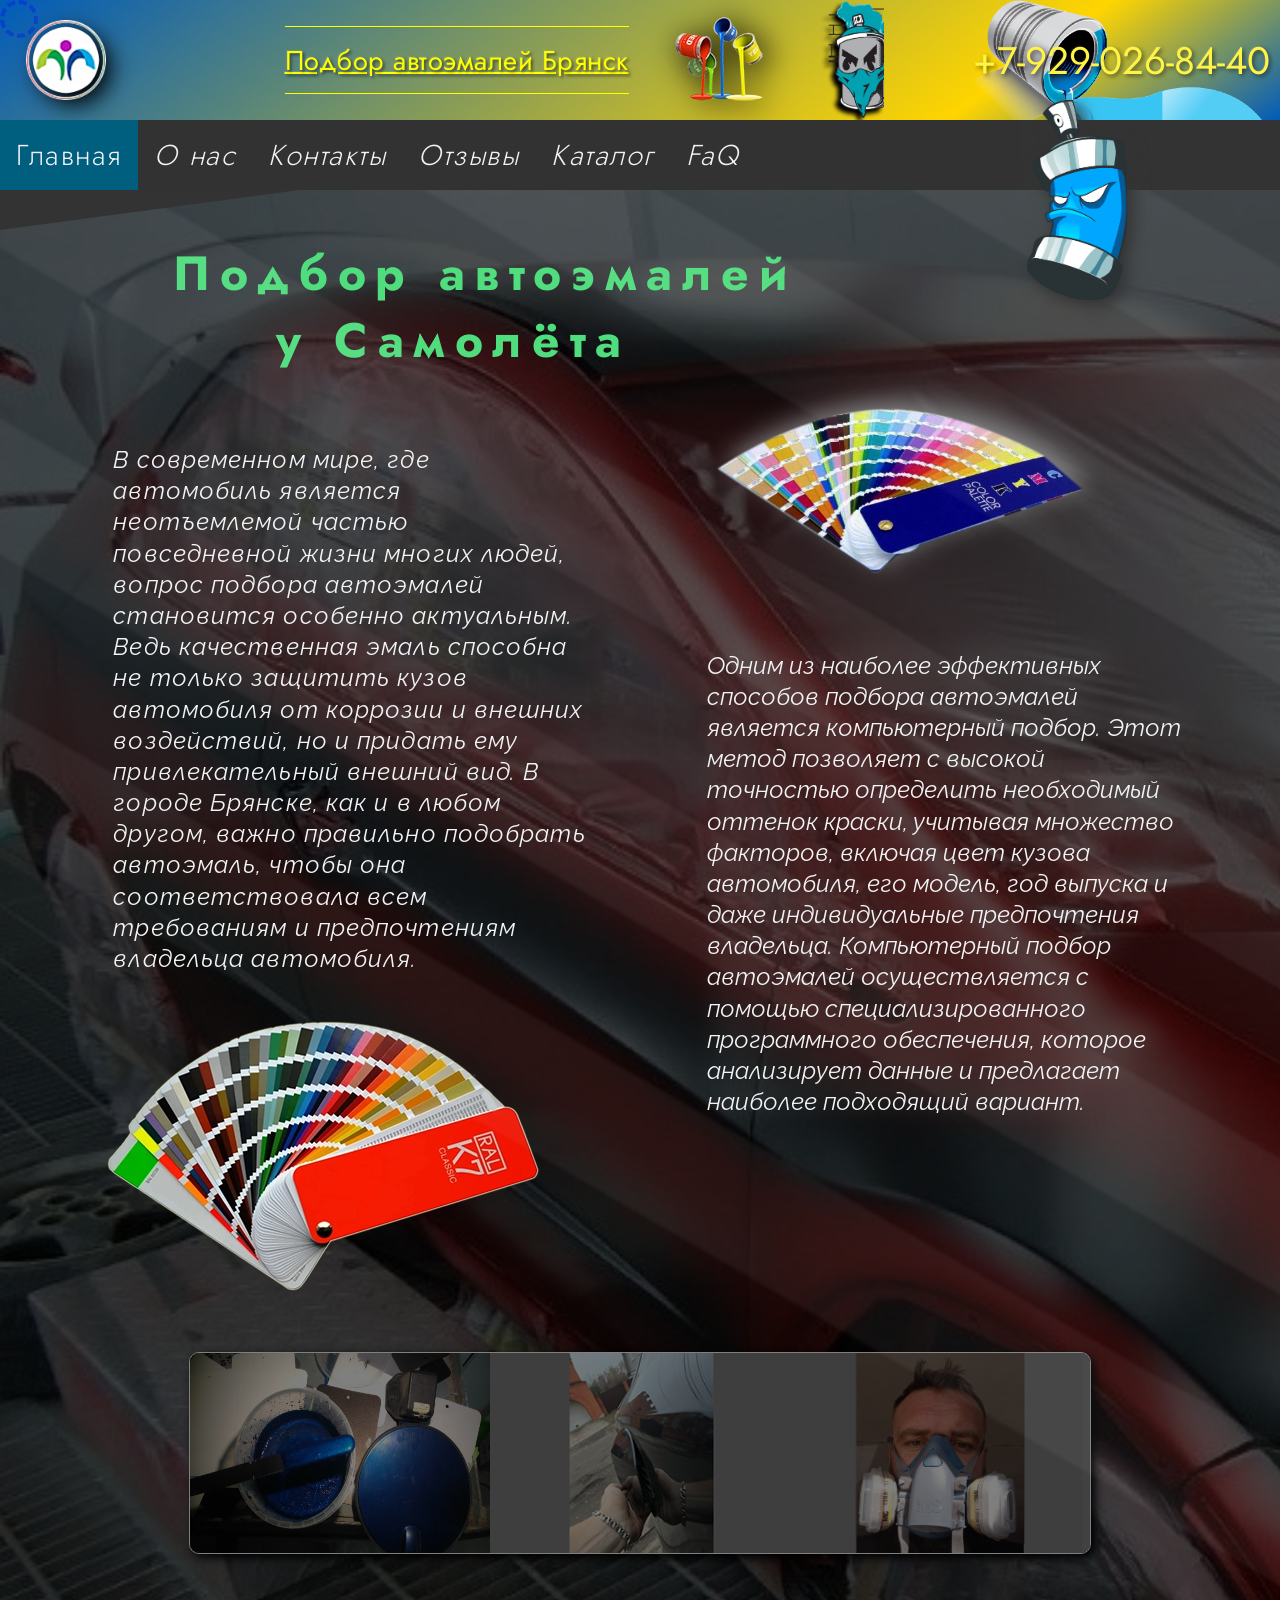
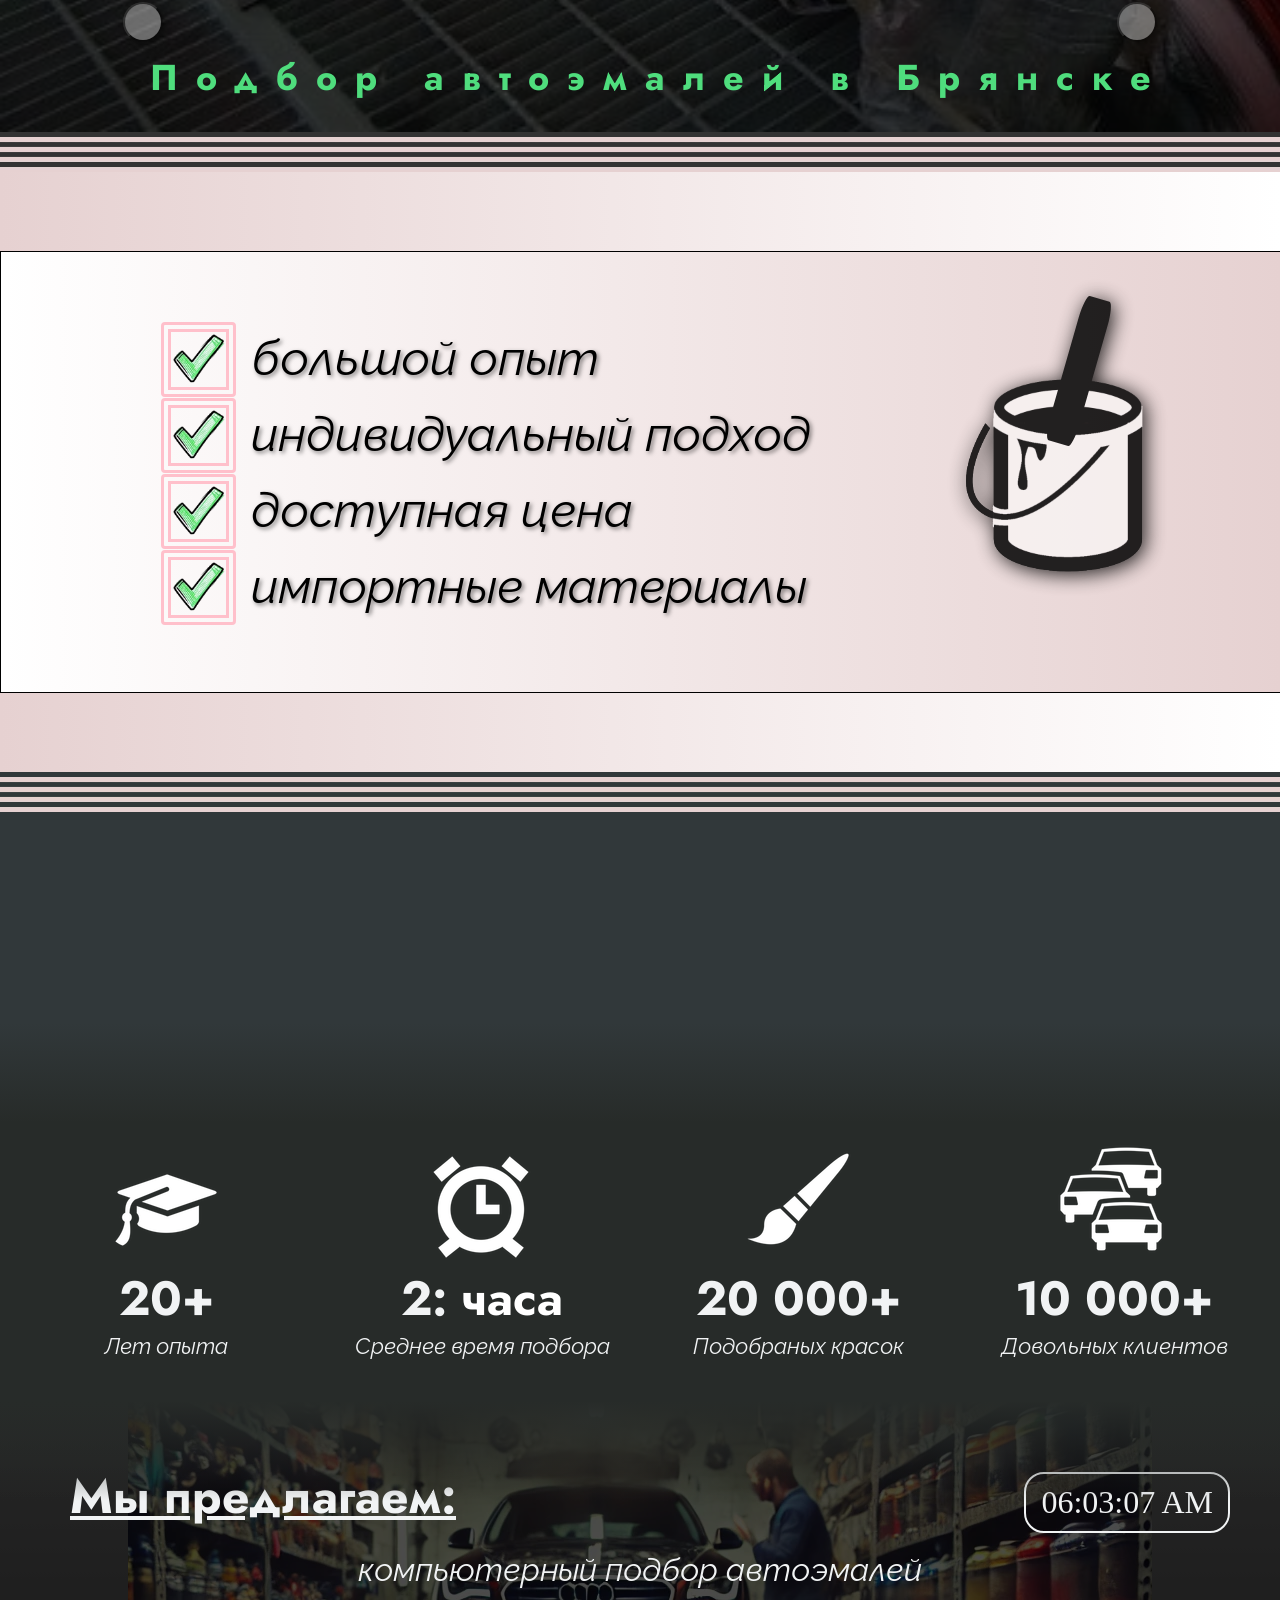
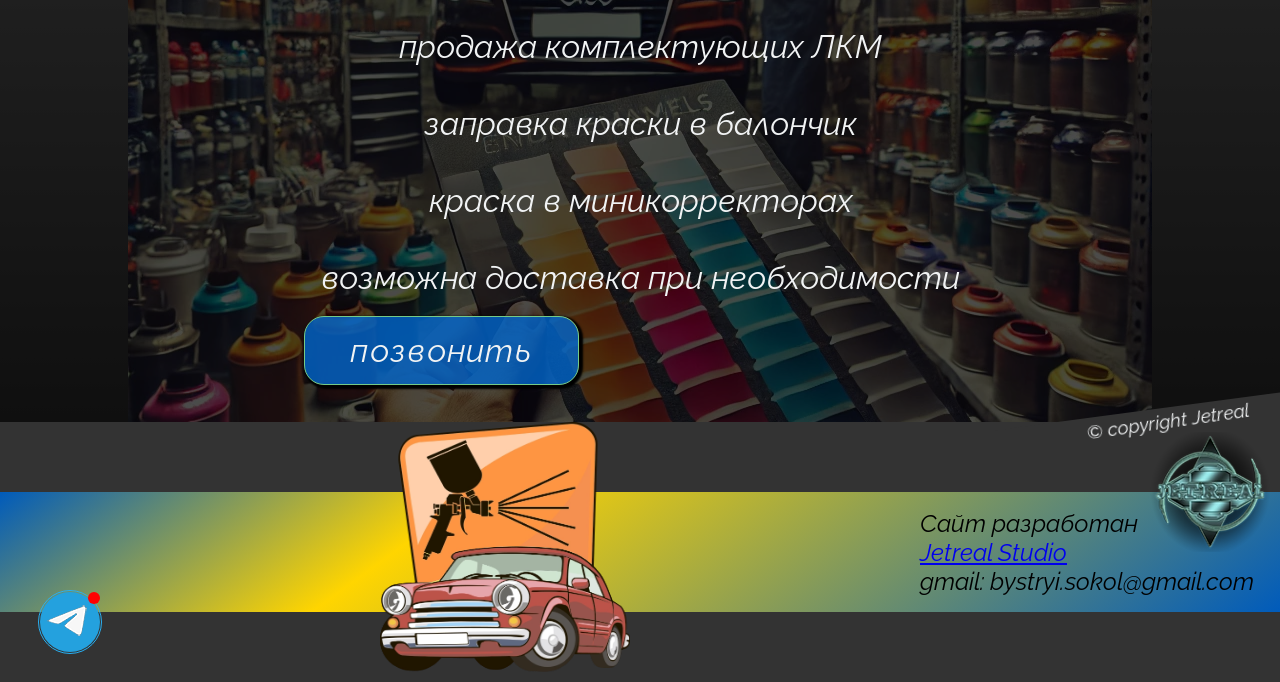
==== index.html @ 4a148694 "deploy site" ====
<!DOCTYPE html>
<!-- <html lang="ru"> -->
<html lang="ru-RU">

<head>
  <meta charset="utf-8">
  <!-- Begin Jekyll SEO tag v2.8.0 -->
<title>main | Подбор автоэмалей в Брянске, по цвету авто, коду, заправка в баллончик.</title>
<meta name="generator" content="Jekyll v4.4.1" />
<meta property="og:title" content="main" />
<meta property="og:locale" content="en_US" />
<meta name="description" content="Лаборатория по подбору автоэмали спектрофотометром в цвет, продажа красок от 100 грамм, хороший колорист, адрес: рядом магазин “Электроника”." />
<meta property="og:description" content="Лаборатория по подбору автоэмали спектрофотометром в цвет, продажа красок от 100 грамм, хороший колорист, адрес: рядом магазин “Электроника”." />
<link rel="canonical" href="https://autocolor32.ru/" />
<meta property="og:url" content="https://autocolor32.ru/" />
<meta property="og:site_name" content="Подбор автоэмалей в Брянске, по цвету авто, коду, заправка в баллончик." />
<meta property="og:type" content="website" />
<meta name="twitter:card" content="summary" />
<meta property="twitter:title" content="main" />
<script type="application/ld+json">
{"@context":"https://schema.org","@type":"WebSite","description":"Лаборатория по подбору автоэмали спектрофотометром в цвет, продажа красок от 100 грамм, хороший колорист, адрес: рядом магазин “Электроника”.","headline":"main","name":"Подбор автоэмалей в Брянске, по цвету авто, коду, заправка в баллончик.","url":"https://autocolor32.ru/"}</script>
<!-- End Jekyll SEO tag -->

  <link type="application/atom+xml" rel="alternate" href="https://autocolor32.ru/feed.xml" title="Подбор автоэмалей в Брянске, по цвету авто, коду, заправка в баллончик." />
  <!-- <meta name="description"
    content="Лаборатория по подбору автоэмали спектрофотометром в цвет, продажа красок от 100 грамм, хороший колорист, адрес: рядом магазин &quot;Электроника&quot;."> -->
  <link rel="canonical" href="https://autocolor32.ru">
  <meta name="viewport" content="width=device-width">
  <!-- <title>main</title> -->
  <!-- <meta http-equiv="Content-Security-Policy" content="default-src 'self'; script-src 'self' 'unsafe-inline' 'unsafe-eval' https://api-maps.yandex.ru https://yastatic.net https://*.elfsight.com https://*.elfsightcdn.com; script-src-elem 'self' 'unsafe-inline' https://api-maps.yandex.ru https://yastatic.net https://*.elfsight.com https://*.elfsightcdn.com; style-src 'self' 'unsafe-inline' https://api-maps.yandex.ru https://yastatic.net https://*.elfsight.com https://*.elfsightcdn.com; connect-src 'self' https://api-maps.yandex.ru https://*.maps.yandex.net https://yastatic.net https://*.elfsight.com https://*.elfsightcdn.com; img-src 'self' https://api-maps.yandex.ru https://*.maps.yandex.net https://yastatic.net https://*.elfsight.com https://*.elfsightcdn.com data:; frame-src 'self' https://api-maps.yandex.ru https://*.elfsight.com https://*.elfsightcdn.com; font-src 'self' https://*.elfsight.com https://*.elfsightcdn.com data:;"> -->


  <link rel="stylesheet" href="/assets/css/main.css">
  <!-- <link rel="stylesheet" href= "/assets/css/about.css" | relative_url > -->
  <!-- <link rel="stylesheet" href="/stylesheets/style.min.css"> -->
  <link rel="stylesheet" href="/assets/css/animate.css">
  <!-- <link href="/assets/fonts/Raleway/Raleway-VariableFont_wght.ttf" rel="stylesheet"> -->
  <!-- <link href="/assets/fonts/Raleway/Raleway-Italic-VariableFont_wght.ttf" rel="stylesheet"> -->
  <!-- <link href="/assets/fonts/Jost/Jost-Italic-VariableFont_wght.ttf" rel="stylesheet"> -->
  <!-- <link href="/assets/fonts/Jost/Jost-VariableFont_wght.ttf" rel="stylesheet"> -->
  <link rel="apple-touch-icon" sizes="180x180" href="/assets/images/apple-touch-icon.webp">
  <link rel="icon" type="image/png" sizes="32x32" href="/assets/images/favicon-32x32.webp">
  <link rel="icon" type="image/png" sizes="16x16" href="/assets/images/favicon-16x16.webp">
  <link rel="manifest" href="/assets/images/site.webmanifest">
</head>

<body>
  <p id="mouseX"></p>
  <p id="mouseY"></p>
  <p id="scroll"> </p>
  <div class="circle-cursor circle-cursor--inner" id="circle"></div>
  <div id="progress-line"></div>
  <div class="wrapperAll">
    
<header class="myHeader">
  <div class="jost-logoWrap wow flipInY" data-wow-duration="1s" data-wow-delay=".02s"><img src="/assets/images/garaj-logo.webp" alt="garaj-logo"/></div>
  <div class="headerCenterText">
    <div id="balon"></div>
    <div id="balonEye"></div>
    <div id="balon2"></div>
    <h1>Подбор автоэмалей Брянск</h1>
    <div><img class="bankImg" src="/assets/images/banks55.webp" alt="garaj-logo"/></div>
  </div>
  <div class="phoneNumber">+7-929-026-84-40</div>
</header>
    
<div class="topnav"><a class="nav-link" href="/">Главная</a><a class="nav-link" href="/about">О нас</a><a class="nav-link" href="/contacts">Контакты</a><a class="nav-link" href="/feedbacks">Отзывы</a><a class="nav-link" href="/catalog">Каталог</a><a class="nav-link" href="/faq">FaQ</a>
  <div class="headerAngle"></div>
</div>

    <div class="contentWrapper">
  <div id="glasses"></div>
  <div class="content__left">
    <h2>Подбор автоэмалей<br />у Самолёта</h2>
    <p>В современном мире, где автомобиль является неотъемлемой частью повседневной жизни многих людей, вопрос подбора
      автоэмалей становится особенно актуальным. Ведь качественная эмаль способна не только защитить кузов автомобиля от
      коррозии и внешних воздействий, но и придать ему привлекательный внешний вид. В городе Брянске, как и в любом
      другом, важно правильно подобрать автоэмаль, чтобы она соответствовала всем требованиям и предпочтениям владельца
      автомобиля.</p><img src="/assets/images/veer2.webp" alt="veer" />
  </div>
  <div class="content__right"><img src="/assets/images/color-palete2.webp" alt="color-palete2" />
    <p>Одним из наиболее эффективных способов подбора автоэмалей является компьютерный подбор. Этот метод позволяет с
      высокой точностью определить необходимый оттенок краски, учитывая множество факторов, включая цвет кузова
      автомобиля, его модель, год выпуска и даже индивидуальные предпочтения владельца. Компьютерный подбор автоэмалей
      осуществляется с помощью специализированного программного обеспечения, которое анализирует данные и предлагает
      наиболее подходящий вариант.</p>
  </div>
  <div class="wrappDiv">
    <div class="slider" id="touched">
      
      <div class="img1"><img src="/assets/images/luc33.webp" alt="hatch" />
        <p>Сравнение люка с образцом</p>
      </div>
      
      <div class="img2"><img src="/assets/images/lopata.webp" alt="shovel" />
        <p>Приготовление краски</p>
      </div>
      
      <div class="img3"><img src="/assets/images/luc22.webp" alt="hatch" />
        <p>Снятие люка авто</p>
      </div>
      
      <div class="img4"><img src="/assets/images/shurj2.webp" alt="sasha" />
        <p>Александр</p>
      </div>
      
      <div class="img5"><img src="/assets/images/5.webp" alt="Spray cans" />
        <p>Балончики</p>
      </div>
      
      <div class="img6"><img src="/assets/images/6.webp" alt="Paint stand" />
        <p>Стойка</p>
      </div>
      
      <div class="img7"><img src="/assets/images/zakachka22.webp" alt="Cylinder filling station" />
        <p>Станция заправки балонов</p>
      </div>
      
    </div>
    <button class="buttonLeft sliderButtonHover"></button>
    <button class="buttonRight sliderButtonHover"></button>
    <p id="sliderImgText"></p>
    <h3 id="h3">Подбор автоэмалей в Брянске</h3>
  </div>
</div>
<div class="bgLittleBit"></div>
<div class="blackSection">
  <div class="sliderSection__ulwrapp">
    <div>
      <ul>
        <li class="blackSectionLi"> большой опыт<span class="checkedSpanImg"> </span></li>
        <li class="blackSectionLi"> индивидуальный подход<span class="checkedSpanImg"> </span></li>
        <li class="blackSectionLi"> доступная цена<span class="checkedSpanImg"> </span></li>
        <li class="blackSectionLi"> импортные материалы<span class="checkedSpanImg"></span></li>
      </ul>
    </div>
    <div class="bucketWraper">
      <div class="bucket">
        <img class="bucket2" src="/assets/images/bucket2.webp" alt="bucket" />
        <div id="textDiv"></div>
      </div>
    </div>
  </div>
</div>
<div class="sliderSection">
  <div class="bgLittleBitDown"></div>
</div>
<div class="justForShadowWrapper">
  <div class="justForShadowUp"></div>
</div>
<section class="countersSection">
  <div class="wow fadeIn" data-wow-duration="3s" data-wow-delay=".5s">
    <div class="counterSectionImg" id="counterSectionImg1">
    </div>
    <h4>20+</h4>
    <p>Лет опыта</p>
  </div>
  <div class="wow fadeIn" data-wow-duration="4s" data-wow-delay="1s">
    <div class="counterSectionImg" id="counterSectionImg2">
    </div>
    <h4>2:
      <span class="hours">часа</span>
    </h4>
    <p>Среднее время подбора</p>
  </div>
  <div class="wow fadeIn" data-wow-duration="4.5s" data-wow-delay="1.5s">
    <div class="counterSectionImg" id="counterSectionImg3"></div>
    <h4>20 000+</h4>
    <p>Подобраных красок</p>
  </div>
  <div class="wow fadeIn" data-wow-duration="5s" data-wow-delay="2s">
    <div class="counterSectionImg" id="counterSectionImg4">
    </div>
    <h4>10 000+</h4>
    <p>Довольных клиентов</p>
  </div>
</section>
<div class="justForShadowWrapper">
  <div class="justForShadowDown"></div>
</div>
<section class="linearGr">
  <div class="digital-clock"></div>
  <h4 class="linearGrHeader">Mы предлагаем:</h4>
  <p class="linearGrParagraph wow zoomInRight" data-wow-delay=".1s">компьютерный подбор автоэмалей</p>
  <p class="linearGrParagraph wow zoomInLeft" data-wow-delay=".2s">продажа комплектующих ЛКМ</p>
  <p class="linearGrParagraph wow zoomInRight" data-wow-delay=".3s">заправка краски в балончик </p>
  <p class="linearGrParagraph wow zoomInUp" data-wow-delay=".4s">краска в миникорректорах</p>
  <P class="linearGrParagraph wow zoomInLeft" data-wow-delay=".6s">возможна доставка при необходимости</P>
  <div class="buttonSection">
    <button class="callButton wow fadeInLeft" type="button" id="phoneButton" data-wow-delay="3s">позвонить</button>
    <p class="buttonSection__callNumber">+7-929-026-84-40</p>
  </div>
</section>



    <script src="/assets/javascript/wow.min.js"></script>
    <div class="footerOverLine">
  <p class="footerAngleText">&copy; copyright Jetreal</p>
</div>
    <footer class="myFooter">
  <div class="myFooterLeft"></div>
  <div class="myFooterCenter"><img class="wow fadeIn" data-wow-delay="1s" src=/assets/images/car-pistols2.webp alt="" /><img class="wow fadeInRight" src=/assets/images/car-pistols3.webp
      alt="" /></div>
  <div class="myFooterRight">
    <p>
      Сайт разработан<br /></p>
    <p id="linkedParagraphJetrealSudio"><a href="https://jetreal.github.io/" rel="nofollow">Jetreal Studio</a></p>
    <p>gmail: bystryi.sokol@gmail.com</p><img src=/assets/images/jetrealLogo2.webp alt="" />
  </div>

  <div class="parent" id="telegramBtn">
    <!-- Невидимый переключатель -->
    <input type="checkbox" id="toggle" class="toggle-input">

    <label for="toggle" class="parent-label"> </label>

    <div class="telegramPopap">
      <div id="popapTop">
        <img src="/assets/images/shurj4.jpg" alt="alex">
        <div>
          <p id="nameSh">Alex</p>
          <p>dayly repliks</p>
        </div>
      </div>
      <div id="myspeach">
        <p>Привет!
          <br>
          Я могу что либо подсказать?
        </p>
      </div>
      <a id="teleLink" href="https://t.me/BrendyAlex" target="_blank">
        <div id="telBtn">
          Chat on Telegram
        </div>
      </a>

    </div>
  </div>

  <div class="footerAngle"></div>


  <div class="footerUnderLine"></div>
</footer>
    <script>
      window.siteBaseUrl = "";
      window.pageUrl = "/"
    </script>
    <script src="/assets/javascript/jq-3.7.1.slim.min.js"></script>
    <script type="module" src="/assets/javascript/index.mjs"></script>
    <script src="/assets/javascript/indexClock.min.mjs" type="module"></script>



    <!--  -->
  </div>
</body>

</html>
---- assets/css/main.css ----
@font-face{font-family:"Jost";src:url("/assets/fonts/Jost/Jost-VariableFont_wght.ttf") format("truetype"),url("/assets/fonts/Jost/Jost-Italic-VariableFont_wght.ttf") format("truetype")}@font-face{font-family:"Raleway";src:url("/assets/fonts/Raleway/Raleway-Italic-VariableFont_wght.ttf") format("truetype"),url("/assets/fonts/Raleway/Raleway-VariableFont_wght.ttf") format("truetype")}@media screen and (max-width: 992px){.wow{visibility:visible !important;animation-name:none !important}}#mouseX{display:none}#mouseY{display:none}#scroll{display:none}h1,h2,h3,h4,h5,h6{font-family:"Jost",sans-serif}p,ul,li{font-family:"Raleway",sans-serif;margin:initial;padding:initial}.disable-hover{pointer-events:none}.displayParams{position:fixed;bottom:0px;outline:1px solid #add8e6;width:200px;min-height:100px;z-index:100;color:#fff;opacity:.6}#glasses{width:100%;height:2000px;z-index:1;opacity:.05;position:absolute;background-image:url("/assets/images/glasses.webp");background-repeat:no-repeat;background-size:cover;pointer-events:none}#textDiv{width:30px;height:150px;margin:0 auto;position:absolute;background-color:#000;top:-80px;left:100px;border-radius:16%;transform:rotate(16deg)}.bucketWraper{width:100%;height:100%;display:grid;align-content:center;opacity:.85;transition:opacity 1s}@media screen and (max-width: 1100px){.bucketWraper{opacity:0;pointer-events:none}}.bucket{z-index:0;position:relative;bottom:-4px;width:200px;height:200px;background-image:url("/assets/images/bucket3.webp");background-size:cover;background-repeat:no-repeat;margin:0 auto;filter:drop-shadow(3px 3px 10px black)}.bucket2{background-image:url("/assets/images/bucket2.webp");background-size:cover;background-repeat:no-repeat;width:100%;height:100%;z-index:2}#progress-line{z-index:100;display:block;border-radius:10px;background-color:aqua;width:0%;height:4px;position:fixed;top:0;left:0}html{background-color:#333}body{-webkit-text-size-adjust:100%;font-size:16px;box-sizing:border-box;min-width:992px;max-width:100%;margin:0 auto;overflow-x:hidden;overflow-y:scroll;scroll-behavior:smooth;-webkit-tap-highlight-color:rgba(0,0,0,0);height:100%;margin:0 auto}h1{color:green}.myHeader{display:grid;grid-template-columns:auto auto auto;justify-content:space-between;height:120px;width:100%;background:#add8e6;background:#005bbb;background:linear-gradient(144deg, rgb(0, 91, 187) 0%, rgb(255, 213, 0) 77%, rgb(0, 91, 187) 100%)}.jost-logoWrap{width:80px;min-height:120px;display:grid;align-content:center;position:relative;left:26px}.jost-logoWrap img{margin:0 auto;width:80px;height:80px;filter:drop-shadow(8px 8px 10px black);transition:transform .3s}.jost-logoWrap img:hover{transform:scale(1.02, 1.02)}.headerCenterText{white-space:nowrap;grid-template-columns:auto auto;max-width:620px;min-height:120px;display:grid;align-content:center;position:relative}.headerCenterText h1{position:relative;left:-25px;font-size:1.7rem;text-decoration:underline;font-family:"Jost",sans-serif;font-optical-sizing:auto;font-weight:400;letter-spacing:.5px;font-style:normal;color:#ff0;text-align:center;display:grid;align-content:center;z-index:1;border-top:1px solid #ff0;border-bottom:1px solid #ff0;text-shadow:-1px -1px 1px hsla(0,0%,100%,.1),2px 2px 3px rgba(0,0,0,.5)}#balon{width:100px;height:200px;background-image:url("/assets/images/balon4.webp");background-repeat:no-repeat;background-size:cover;position:absolute;right:-373px;top:100px;opacity:1;filter:drop-shadow(6px 6px 8px #333);z-index:3}#balonEye{width:100px;height:200px;background-image:url("/assets/images/balonEyeAqua.webp");background-repeat:no-repeat;background-size:cover;position:absolute;right:-373px;top:100px;z-index:3;opacity:0;transition:opacity 1s}#balonEye:hover{opacity:1}#balon2{width:65px;height:130px;background-image:url("/assets/images/balon2.webp");background-repeat:no-repeat;background-size:cover;position:absolute;right:-130px;top:-3px;filter:drop-shadow(-4px 4px 2px black);transition:right 1s}@media screen and (max-width: 1120px){#balon2{right:-67px}}.bankImg{position:relative;left:15px;width:100px;height:100px;filter:drop-shadow(5px 4px 16px black);transition:all 1s}.bankImg:hover{filter:drop-shadow(8px 12px 16px black)}.phoneNumber{position:relative;right:10px;font-family:"Jost","sans-serif";max-width:300px;font-size:2.4rem;text-shadow:-1px -1px 1px hsla(0,0%,100%,.1),2px 2px 4px rgba(0,0,0,.5);display:grid;align-content:center;text-align:center;color:#fff343;list-style-type:none;margin:0;padding:0;background-image:url("/assets/images/bankBlue.webp");background-repeat:no-repeat;background-size:cover}.topnav{background-color:rgba(51,51,51,.95);font-family:"Jost",sans-serif;position:sticky;top:0;z-index:2;height:70px}.topnav a{font-optical-sizing:auto;font-weight:300;font-style:italic;letter-spacing:1.5px;color:aqua;float:left;color:#f2f2f2;text-align:center;padding:14px 16px;text-decoration:none;font-size:1.8rem;transition:background .5s}.topnav a:hover{background-color:#ddd;color:#000}.topnav a.active{background-color:#005e7e;color:#f1f3f4;font-style:normal}.myFooter{display:grid;grid-template-columns:auto auto auto;position:relative;background-color:#333;color:#f1f3f4;justify-content:space-between;width:100%;height:120px;font-size:1.5em;background:linear-gradient(144deg, rgb(0, 91, 187) 0%, rgb(255, 213, 0) 33%, rgb(0, 91, 187) 100%)}.myFooter p{margin:initial;padding:initial}.contentWrapper{display:grid;grid-template-areas:"a b" "c c";justify-content:space-evenly;position:relative;background-image:url("/assets/images/okrashivanie-kuzova.webp");background-size:cover;background-repeat:no-repeat;width:100%;min-height:500px;color:#f1f3f4;font-size:1.5em;line-height:1.3em;transition:font-size .8s}.contentWrapper:before{content:"";position:absolute;top:0;bottom:0;left:0;right:0;background-color:rgba(0,0,0,.7)}@media screen and (max-width: 1100px){.contentWrapper{font-size:1.3em}}.content__left{max-width:560px;min-height:100px;grid-area:a;position:relative}.content__left img{position:relative;top:-25px;max-width:500px}.content__left h2{max-width:600px;font-size:2em;line-height:1.4em;position:relative;text-align:center;color:#4fdd7d;padding:initial;letter-spacing:.2em;white-space:nowrap;left:100px;top:10px}.content__left p{padding:40px;letter-spacing:1.1px;position:relative}.content__right{position:relative;grid-area:b;position:relative;align-items:center;background-size:cover;filter:drop-shadow(8px -8px 13px gray);max-width:500px;min-height:80px;top:150px;left:0px}.content__right img{max-width:400px;height:auto;margin:0 auto;position:relative;left:-10px}.content__right p{padding-right:20px}.sliderSection{color:#333;font-size:2em;max-width:100%;min-height:350px;background:linear-gradient(144deg, rgba(233, 18, 241, 0.3) 0%, rgba(5, 0, 5, 0.3) 52%, rgba(0, 91, 187, 0.3) 100%);background-color:#31383a;background-attachment:fixed;background-repeat:no-repeat;background-size:cover;background-image:url("/assets/images/4.webp");text-align:left}.sliderSection__ulwrapp{display:grid;align-content:center;grid-template-columns:auto auto;background:linear-gradient(270deg, rgb(230, 209, 209) 0%, rgb(255, 255, 255) 100%);border:1px solid #000;width:100%;height:440px}.blackSectionLi{text-shadow:-1px -1px 1px hsla(0,0%,100%,.1),2px 2px 4px rgba(0,0,0,.5);text-align:left;padding:10px 0 10px 50px;position:relative;left:200px;font-size:3em;list-style-type:none}.checkedSpanImg{display:block;position:absolute;left:-40px;top:2px;width:55px;height:55px;border:10px double pink;border-radius:4px;background-image:url("/assets/images/galochka2.webp");background-size:cover;background-repeat:no-repeat}.wrappDiv{grid-area:c;display:grid;align-content:center;min-height:10vh;transform:rotatez(0);transition:all .5s}.slider{width:900px;margin:0 auto;border:1px solid gray;height:200px;display:grid;grid-template-columns:auto auto auto auto auto;justify-content:center;overflow:hidden;box-shadow:4px 4px 10px #000;position:relative;z-index:1;border-radius:10px;background-color:#000}.slider:hover{transition:transform .2s}.slider p{margin:initial;padding:initial;text-align:left;bottom:40px;color:#f1f3f4;font-size:1em;font-family:"Sofia",cursive;transition:all .3s;opacity:0;pointer-events:none;display:none;width:0}.slider p:hover{transition:all .3s}.slider>div{width:300px;transform:translateX(0px);border:1px solid transparant;border-right:1px solid grba(20, 20, 20, 1);background-color:gray}.slider img{max-width:100%;height:200px}.slider div::before{content:"";position:absolute;top:0;bottom:0;left:0;right:0;background-color:rgba(2,2,2,.5)}.buttonLeft{outline:none;z-index:3;position:relative;left:50px;position:absolute;top:250px;border-radius:100%;width:40px;height:40px;text-align:center;box-shadow:4px 4px 10px #000;transition:all 1s;cursor:pointer;opacity:.4}.buttonRight{outline:none;z-index:3;right:50px;position:absolute;top:250px;border-radius:100%;width:40px;height:40px;text-align:center;box-shadow:4px 4px 10px #000;transition:all 1s;cursor:pointer;opacity:.4}@media screen and (max-width: 992px){.buttonLeft,.buttonRight{width:70px;height:70px;top:220px}}.sliderButtonHover:hover{transition:transform .1s;transform:scale(0.9, 0.9)}.sliderButtonHover:active{background-color:#add8e6}.added-class::before{content:"";position:absolute;top:0;bottom:0;left:0;right:0;background:"";background-color:rgba(2,2,2,0) !important}#sliderImgText{text-align:center;font-size:2em;color:#f1f3f4;margin-top:30px}.countersSection{display:grid;grid-template-columns:auto auto auto auto;justify-content:space-evenly;width:100%;min-height:280px;background-color:#272b29}.countersSection>div{display:grid;align-content:center;justify-content:center;width:300px;height:250px;text-align:center}.countersSection>div h4{font-size:3em;margin:initial;padding:initial;color:#f1f3f4}.countersSection>div p{color:#f1f3f4;font-size:1.4em}.counterSectionImg{width:128px;height:128px;background-image:url("/assets/images/iconSet.webp");margin:0 auto;color:#fff;filter:invert(1)}#counterSectionImg1{background-position:0px 10px}#counterSectionImg2{background-position:382px 10px}#counterSectionImg3{background-position:256px 0px}#counterSectionImg4{background-position:128px 0px}@media screen and (max-width: 1200px){.countersSection>div{display:grid;align-content:center;justify-content:center;width:248px;height:250px;text-align:center}.countersSection>div h6{font-size:2em;margin:initial;padding:initial}.countersSection>div p{font-size:1.2em}}.linearGr{position:relative;width:100%;min-height:620px;border:1px solid "red";background:url("/assets/images/colorist.webp") no-repeat center,linear-gradient(180deg, rgb(128, 128, 128) 0%, rgba(255, 255, 255, 0) 100%)}.linearGr:before{content:"";position:absolute;top:0;bottom:0;left:0;right:0;background-color:rgba(0,0,0,.7)}.justForShadowWrapper{display:block;min-width:100%;height:0;position:relative;margin:0 auto;overflow:visible}.justForShadowUp{top:-99px;position:absolute;min-width:100%;height:100px;background:linear-gradient(0deg, rgb(39, 43, 41) 0%, rgba(255, 255, 255, 0) 100%)}.justForShadowDown{z-index:1;pointer-events:none;bottom:-99px;position:absolute;min-width:100%;height:100px;background:linear-gradient(180deg, rgb(39, 43, 41) 0%, rgba(255, 255, 255, 0) 100%)}.linearGrHeader{text-decoration:underline;text-indent:70px;position:relative;margin:initial;padding:initial;padding-top:60px;font-size:3em;color:#f1f3f4}.linearGrParagraph{position:relative;font-size:2em;color:#f1f3f4;text-align:center;padding:20px}.blackSection{width:100%;min-height:600px;background-color:#f1f3f4;display:grid;align-content:center;background:linear-gradient(90deg, rgb(230, 209, 209) 0%, rgb(255, 255, 255) 100%)}.bgLittleBit{width:100%;height:40px;background-image:url("/assets/images/bgLittleBit.webp");background-repeat:repeat-x}.bgLittleBitDown{position:relative;width:100%;height:40px;background-image:url("/assets/images/bgLittleBit.webp");background-repeat:repeat-x}.circle-cursor{width:30px;height:30px;border:4px dashed blue;border-radius:100%;position:fixed;top:0;left:0;z-index:4;transition:all 1s;pointer-events:none;opacity:.3}.digital-clock{position:absolute;top:70px;right:50px;font-size:2em;max-width:300px;text-align:center;border:2px solid #f1f3f4;border-radius:20px;color:#f1f3f4;padding:10px 15px}.buttonSection{color:#f1f3f4;display:grid;grid-template-columns:auto auto;justify-content:space-evenly}.buttonSection a{display:inline-block;width:inherit;height:100%;position:absolute;top:0;left:0}.callButton{margin:initial;padding:initial;z-index:0;display:block;position:relative;left:100px;cursor:pointer;border:1px solid #75ca87;font-family:"system-ui";font-size:20px;color:#f1f3f4;padding:10px 30px;width:275px;box-shadow:#000 2px 2px 2px 2px;border-radius:20px;background-color:rgba(0,0,0,0);font-size:2em;letter-spacing:1.3px;font-family:"Raleway",sans-serif;background:rgba(0,102,204,.8) none repeat scroll 0% 0%/auto padding-box border-box}.callButton:hover{transform:scale(1.01, 1.01)}.callButton:active{box-shadow:#000 2px 2px 2px 2px inset;transform:scale(0.95, 0.95) !important}.buttonPrice{position:relative;left:700px;top:66px;color:#f1f3f4}.buttonSection__callNumber{position:relative;font-size:3em;display:block;padding:initial;margin:initial;transition:all 1s;opacity:0;visibility:hidden;font-family:"Jost",sans-serif;letter-spacing:1.3px;pointer-events:none;color:#fff}.hideButton{opacity:1;pointer-events:auto;visibility:visible;color:#ff0}.myFooterRight{display:grid;align-content:center;position:relative;width:360px;height:120px;white-space:nowrap}.myFooterRight img{display:block;width:120px;height:120px;position:absolute;right:10px;top:-60px}.myFooterRight p{z-index:1;position:relative;color:#000}.myFooterLeft{width:300px}.myFooterCenter{position:relative;width:300px}.myFooterCenter img{width:250px;height:250px;position:absolute;top:-70px;left:-80px;z-index:1}.footerOverLine{width:100%;height:70px;background-color:#333;position:relative}.footerUnderLine{width:100%;height:70px;background-color:#333;position:relative}.footerAngle{width:300px;height:40px;background-color:#000;position:absolute;right:0;top:-100px;clip-path:polygon(100% 0, 0% 100%, 100% 100%);background:#333;overflow:visible}.footerAngleText{color:#f1f3f4;font-size:1.2em;position:absolute;right:30px;top:-12px;transform:rotate(-8deg);z-index:3}.headerAngle{width:300px;height:40px;background-color:#000;position:absolute;left:0;top:70px;clip-path:polygon(100% 0, 0 0, 0 100%);background-color:rgba(51,51,51,.95);z-index:1;transition:top 2s}@media screen and (max-width: 768px){.headerAngle{top:68px}}.hours{color:#fff}#bnVideo{width:600px;height:340px;box-shadow:1px 1px 25px 10px hsla(0,0%,100%,.67);margin:0 auto;position:relative}#h3{text-indent:40px;color:#4fdd7d;position:relative;text-align:center;letter-spacing:.5em;line-height:1em;font-size:1.5em;white-space:nowrap;padding:40px 0 0}#linkedParagraphJetrealSudio{color:#8edada}#telegramBtn{display:block;position:relative;top:-20px;left:40px;width:60px;height:60px;background:#24a1de;color:#fff;text-decoration:none;border-radius:100%;background-image:url("/assets/images/teleg.png");background-repeat:no-repeat;background-position:7px 9px;transition:filter .3s ease-in-out}#telegramBtn::before{position:absolute;content:"";width:62px;height:62px;border-radius:inherit;outline:1px solid #28b1f4;animation:spin 3.6s linear infinite;left:-1px;top:-1px}#telegramBtn::after{content:"";background-color:red;position:absolute;width:12px;height:12px;border-radius:100%;right:0;top:0}@keyframes spin{0%{transform:scale(1)}85%{transform:scale(1.4)}100%{transform:scale(1);opacity:.2}}.telegramPopap{display:none;border-radius:20px;width:260px;min-height:260px;position:absolute;top:-280px;background-image:url("/assets/images/telegramFon2.jpg");background-size:cover;color:#000;z-index:1}#popapTop{font-family:-apple-system,BlinkMacSystemFont,"Segoe UI",Roboto,Helvetica,Arial,sans-serif;display:grid;grid-template-columns:70px auto;position:relative;background-color:#ddd;height:70px;width:100%;border-radius:20px 20px 0 0;color:#000}#popapTop div{padding:10px 0}#popapTop img{display:inline-block;position:relative;width:50px;height:50px;border-radius:100%;position:relative;top:10px;left:10px}#popapTop p{font-size:1rem}#nameSh{padding:initial;margin:initial;color:#000;font-size:1.3rem;text-align:left}#myspeach{font-size:1.1rem;border-radius:13px;background-color:#fff;max-width:70%;min-height:65px;margin:20px 0 0 10px;padding:0 3%;display:grid;justify-content:center;align-content:center;font-size:1rem}#myspeach:before{content:url("/assets/images/hands.png");position:absolute;left:90px}#telBtn{font-family:-apple-system,BlinkMacSystemFont,"Segoe UI",Roboto,Helvetica,Arial,sans-serif;position:relative;top:35px;display:grid;justify-content:center;align-content:center;line-height:1.6rem;text-align:center;background-color:#34a3e0;border-radius:13px;width:200px;height:45px;margin:0 auto;color:#fff;font-size:1rem;font-weight:bold;transition:filter .4s}#telBtn::before{content:url("/assets/images/teleg.png");position:absolute;transform:scale(0.6)}#telBtn:hover{filter:brightness(90%)}#teleLink{display:inline-block;width:100%;height:100%;cursor:pointer;text-decoration:none}.toggle-input{display:none}.toggle-input:checked~.telegramPopap{display:block}.parent-label{z-index:3;display:inline-block;cursor:pointer;width:100%;height:100%;position:relative}/*# sourceMappingURL=main.css.map */
---- assets/css/about.css ----
.wrapAbout{height:100%;position:relative}#aboutUs{text-align:center;color:#58df84;position:relative;text-transform:uppercase}.parallax{background-image:url("//assets/images/mazda-painting.webp");min-height:80vh;background-attachment:fixed;background-position:center;background-repeat:no-repeat;background-size:cover}.parallax__text{position:relative;align-content:center;min-height:160px;max-width:1000px;margin:0 auto;text-align:left;padding:10px 20px;vertical-align:center;line-height:1.5em;color:#f1f3f4;font-size:36px;text-indent:40px}.parallax2{display:grid;align-content:center;background-image:url("/assets/images/mazda-painting-high-resolution.webp");min-height:800px;background-attachment:fixed;background-position:center;background-repeat:no-repeat;background-size:cover;padding:40px 0 60px}.parallax2::before{content:"";position:absolute;top:0;bottom:0;left:0;right:0;background-color:rgba(2,2,2,.6)}/*# sourceMappingURL=about.css.map */
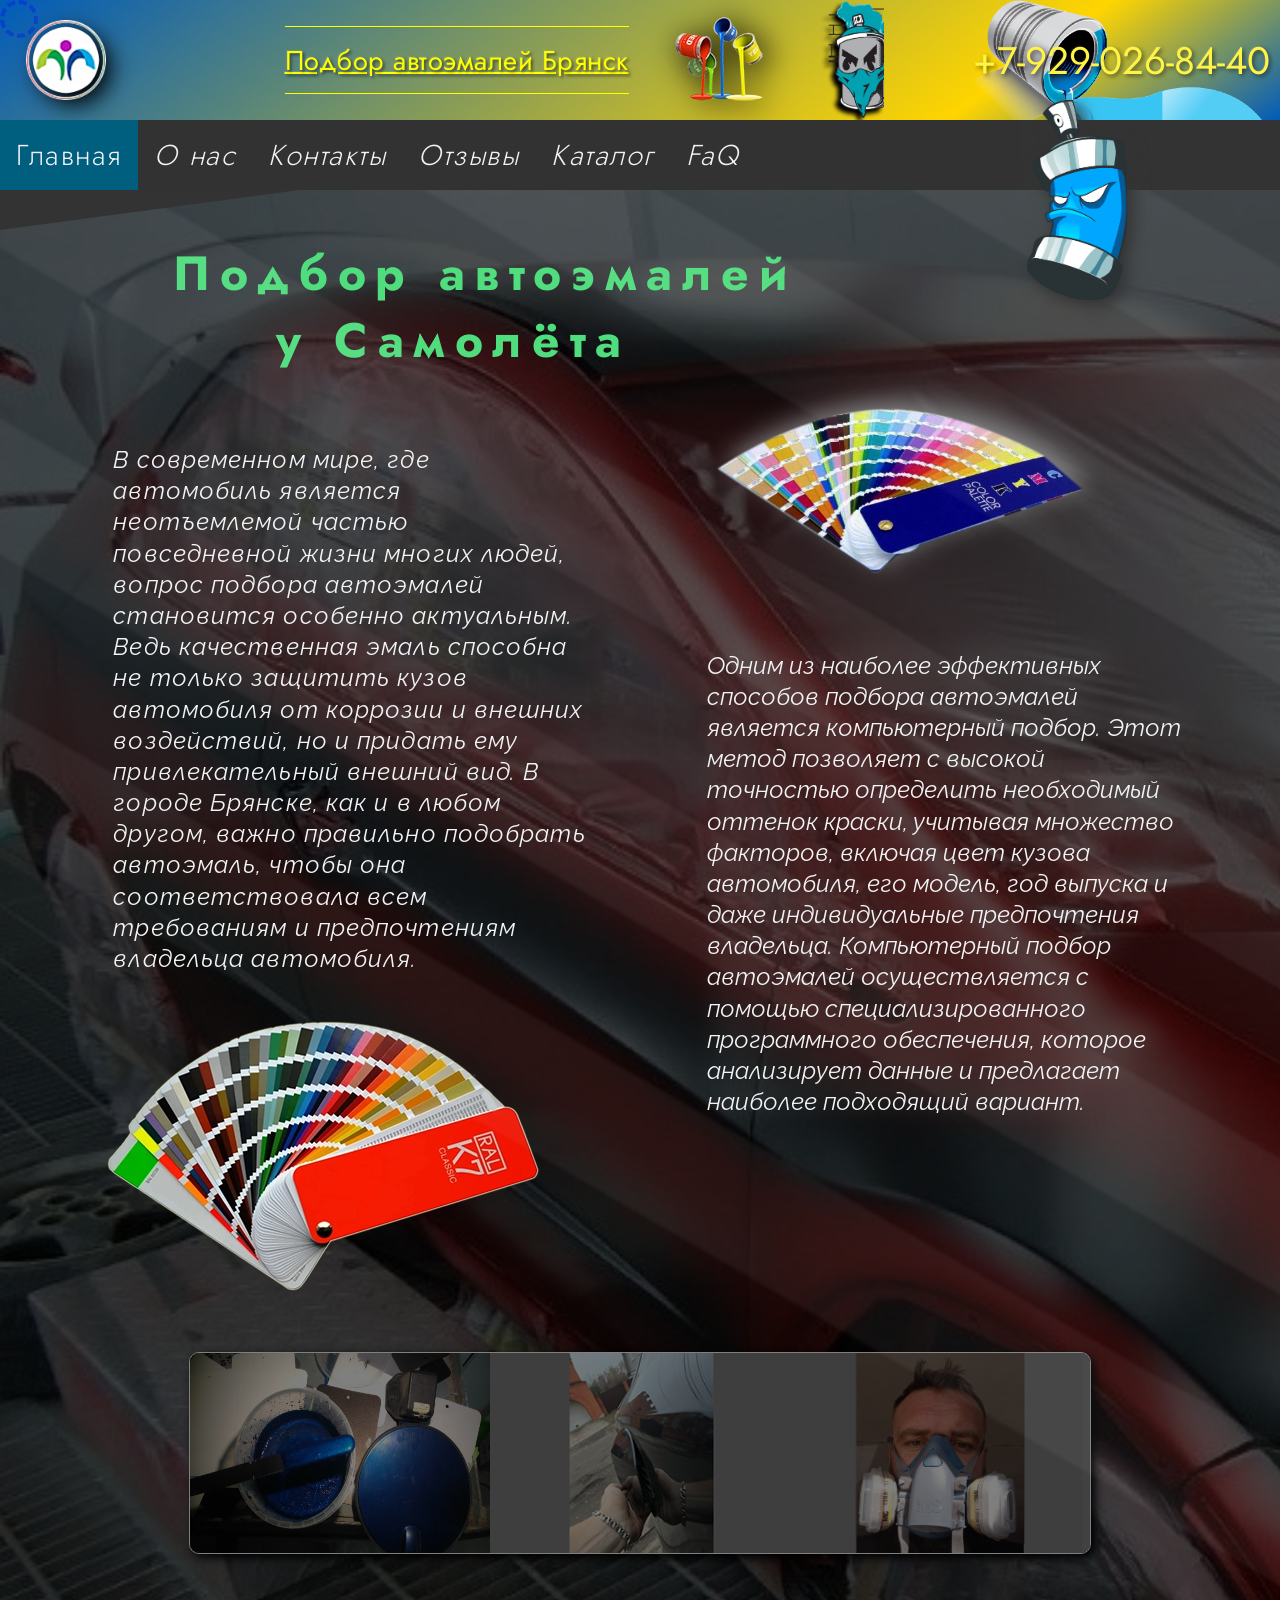
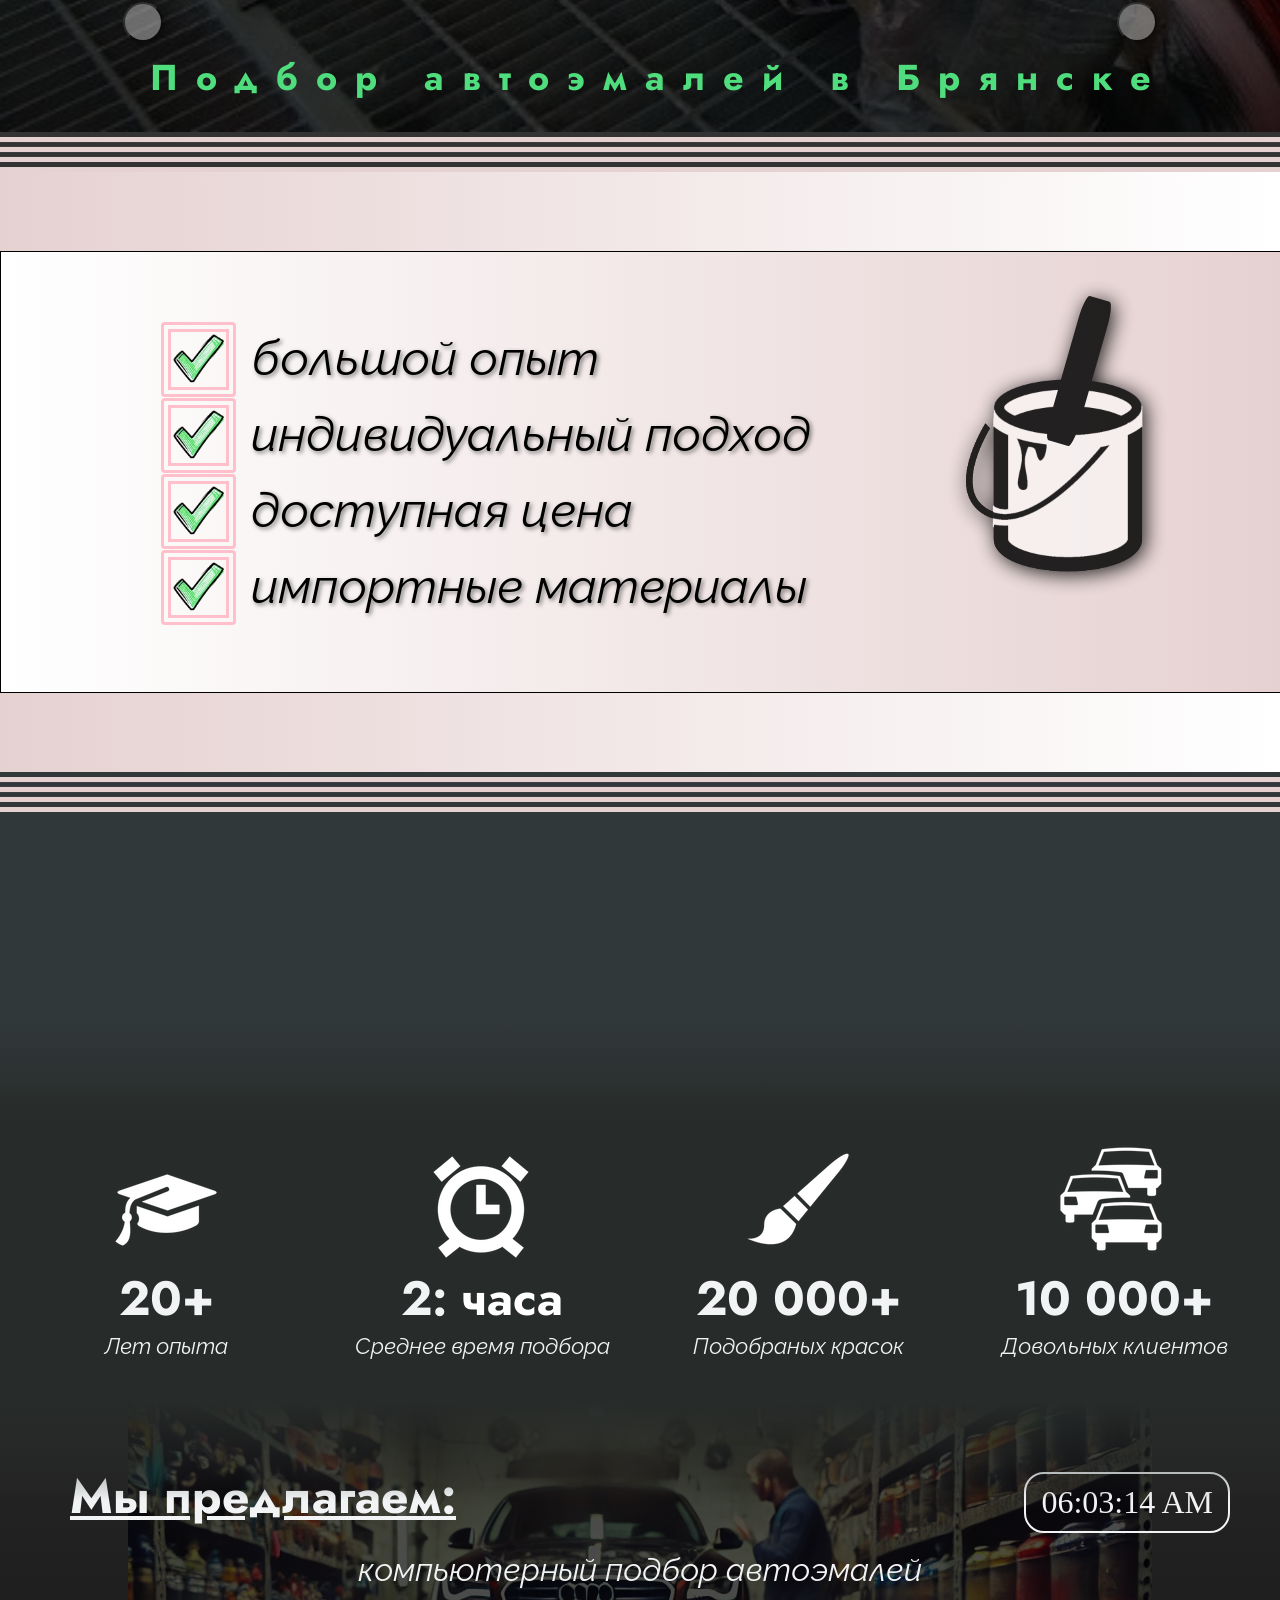
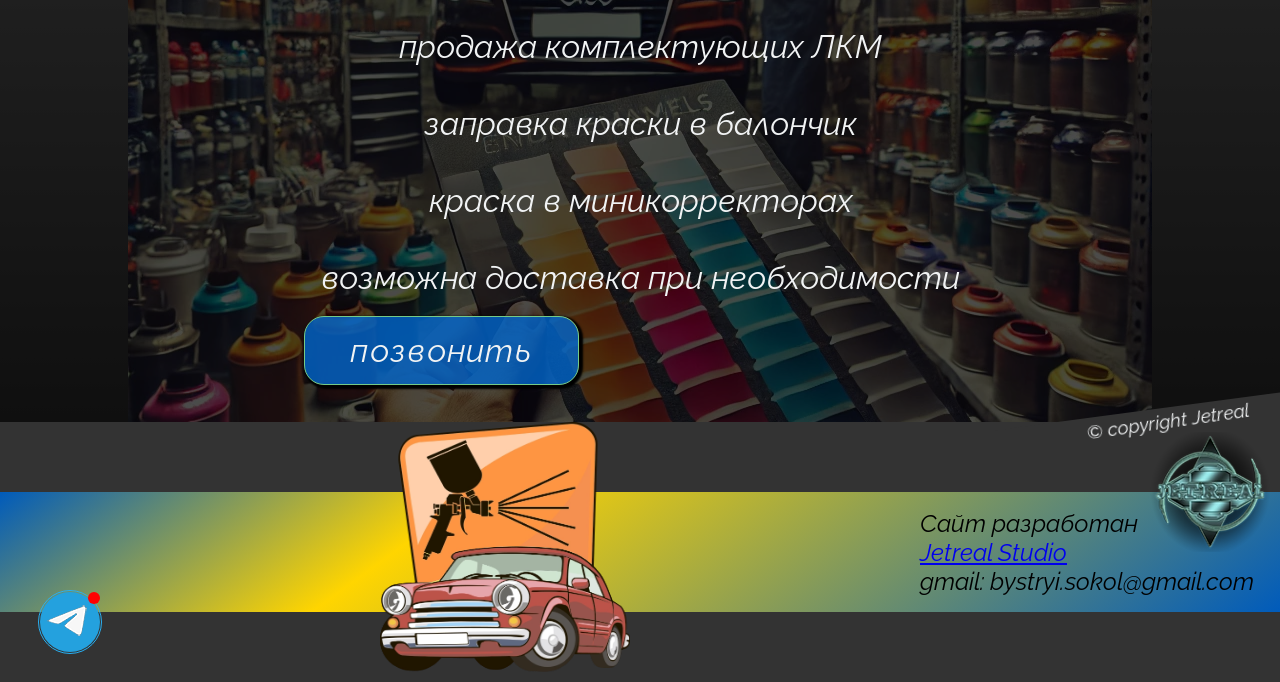
==== commit 27758ee1: "fix: update build with removed duplicate canonical" ====
--- a/index.html
+++ b/index.html
@@ -22,9 +22,6 @@
 <!-- End Jekyll SEO tag -->
 
   <link type="application/atom+xml" rel="alternate" href="https://autocolor32.ru/feed.xml" title="Подбор автоэмалей в Брянске, по цвету авто, коду, заправка в баллончик." />
-  <!-- <meta name="description"
-    content="Лаборатория по подбору автоэмали спектрофотометром в цвет, продажа красок от 100 грамм, хороший колорист, адрес: рядом магазин &quot;Электроника&quot;."> -->
-  <link rel="canonical" href="https://autocolor32.ru">
   <meta name="viewport" content="width=device-width">
   <!-- <title>main</title> -->
   <!-- <meta http-equiv="Content-Security-Policy" content="default-src 'self'; script-src 'self' 'unsafe-inline' 'unsafe-eval' https://api-maps.yandex.ru https://yastatic.net https://*.elfsight.com https://*.elfsightcdn.com; script-src-elem 'self' 'unsafe-inline' https://api-maps.yandex.ru https://yastatic.net https://*.elfsight.com https://*.elfsightcdn.com; style-src 'self' 'unsafe-inline' https://api-maps.yandex.ru https://yastatic.net https://*.elfsight.com https://*.elfsightcdn.com; connect-src 'self' https://api-maps.yandex.ru https://*.maps.yandex.net https://yastatic.net https://*.elfsight.com https://*.elfsightcdn.com; img-src 'self' https://api-maps.yandex.ru https://*.maps.yandex.net https://yastatic.net https://*.elfsight.com https://*.elfsightcdn.com data:; frame-src 'self' https://api-maps.yandex.ru https://*.elfsight.com https://*.elfsightcdn.com; font-src 'self' https://*.elfsight.com https://*.elfsightcdn.com data:;"> -->
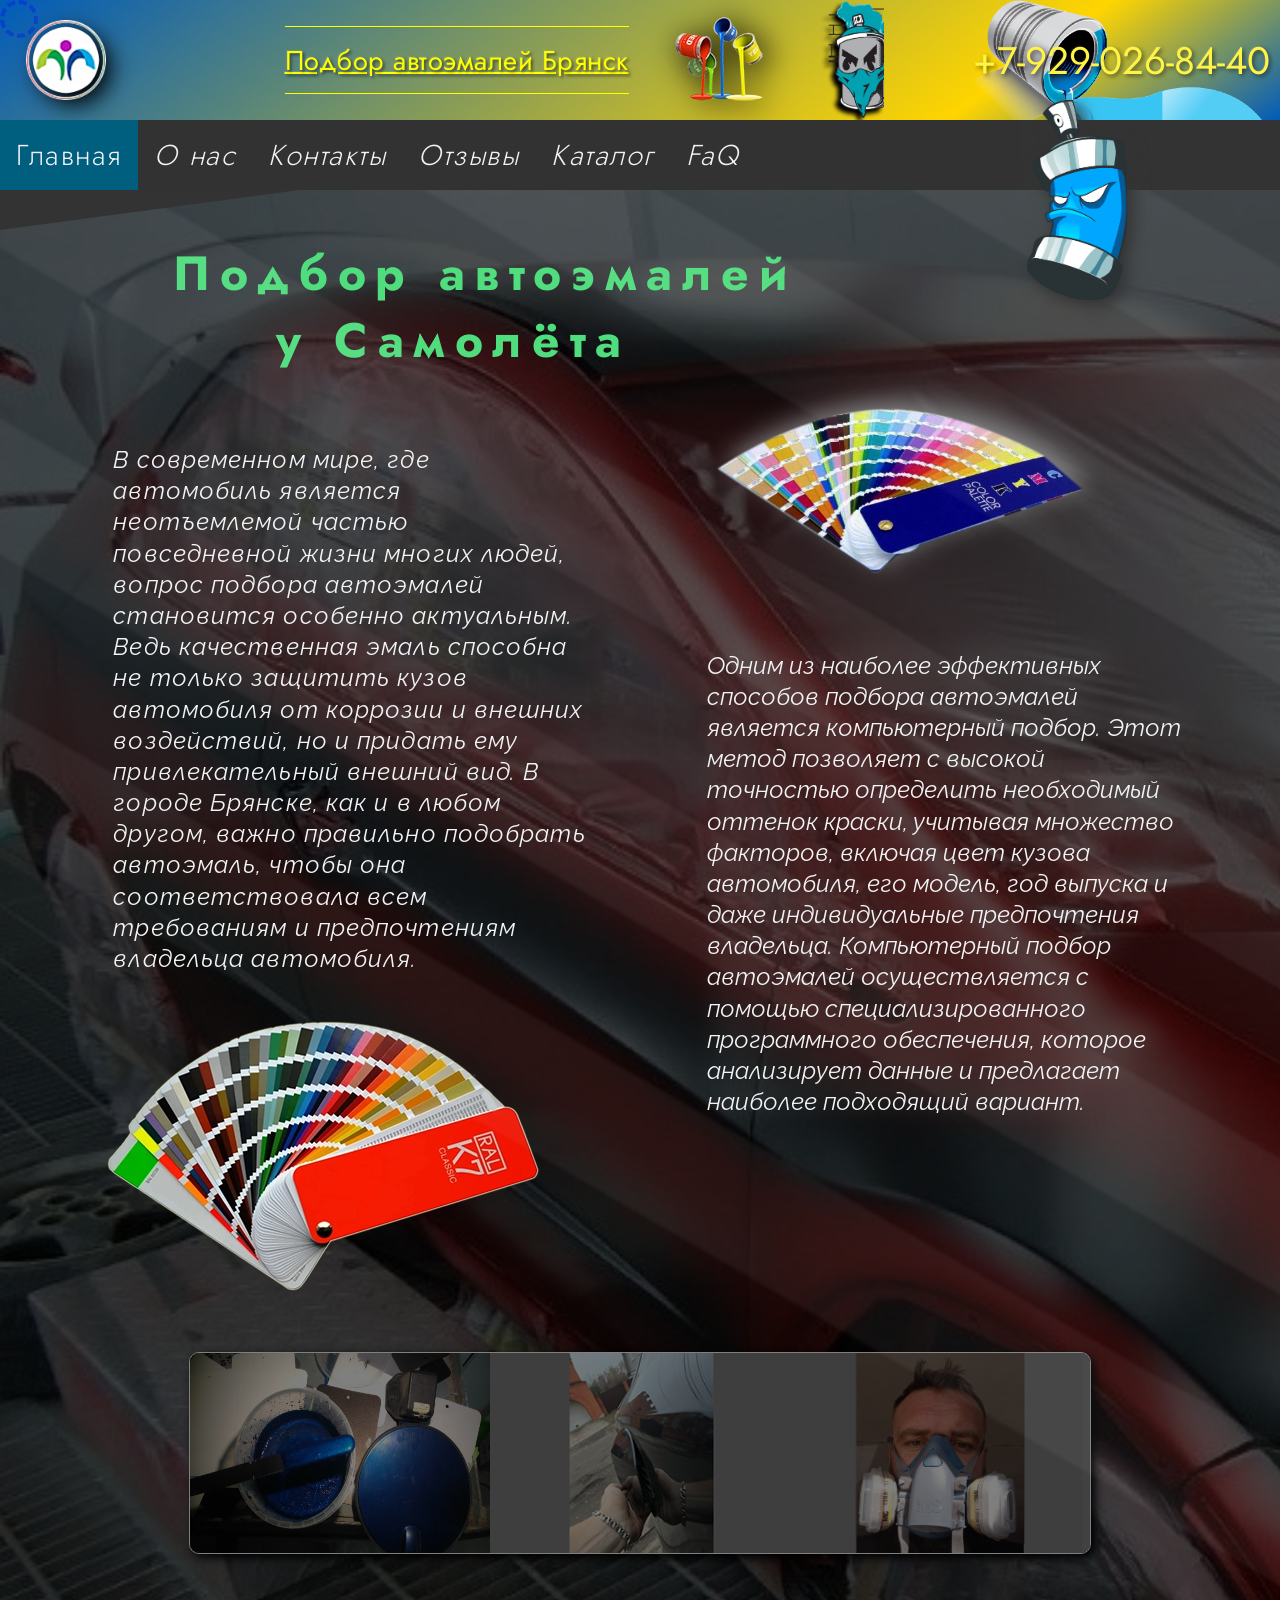
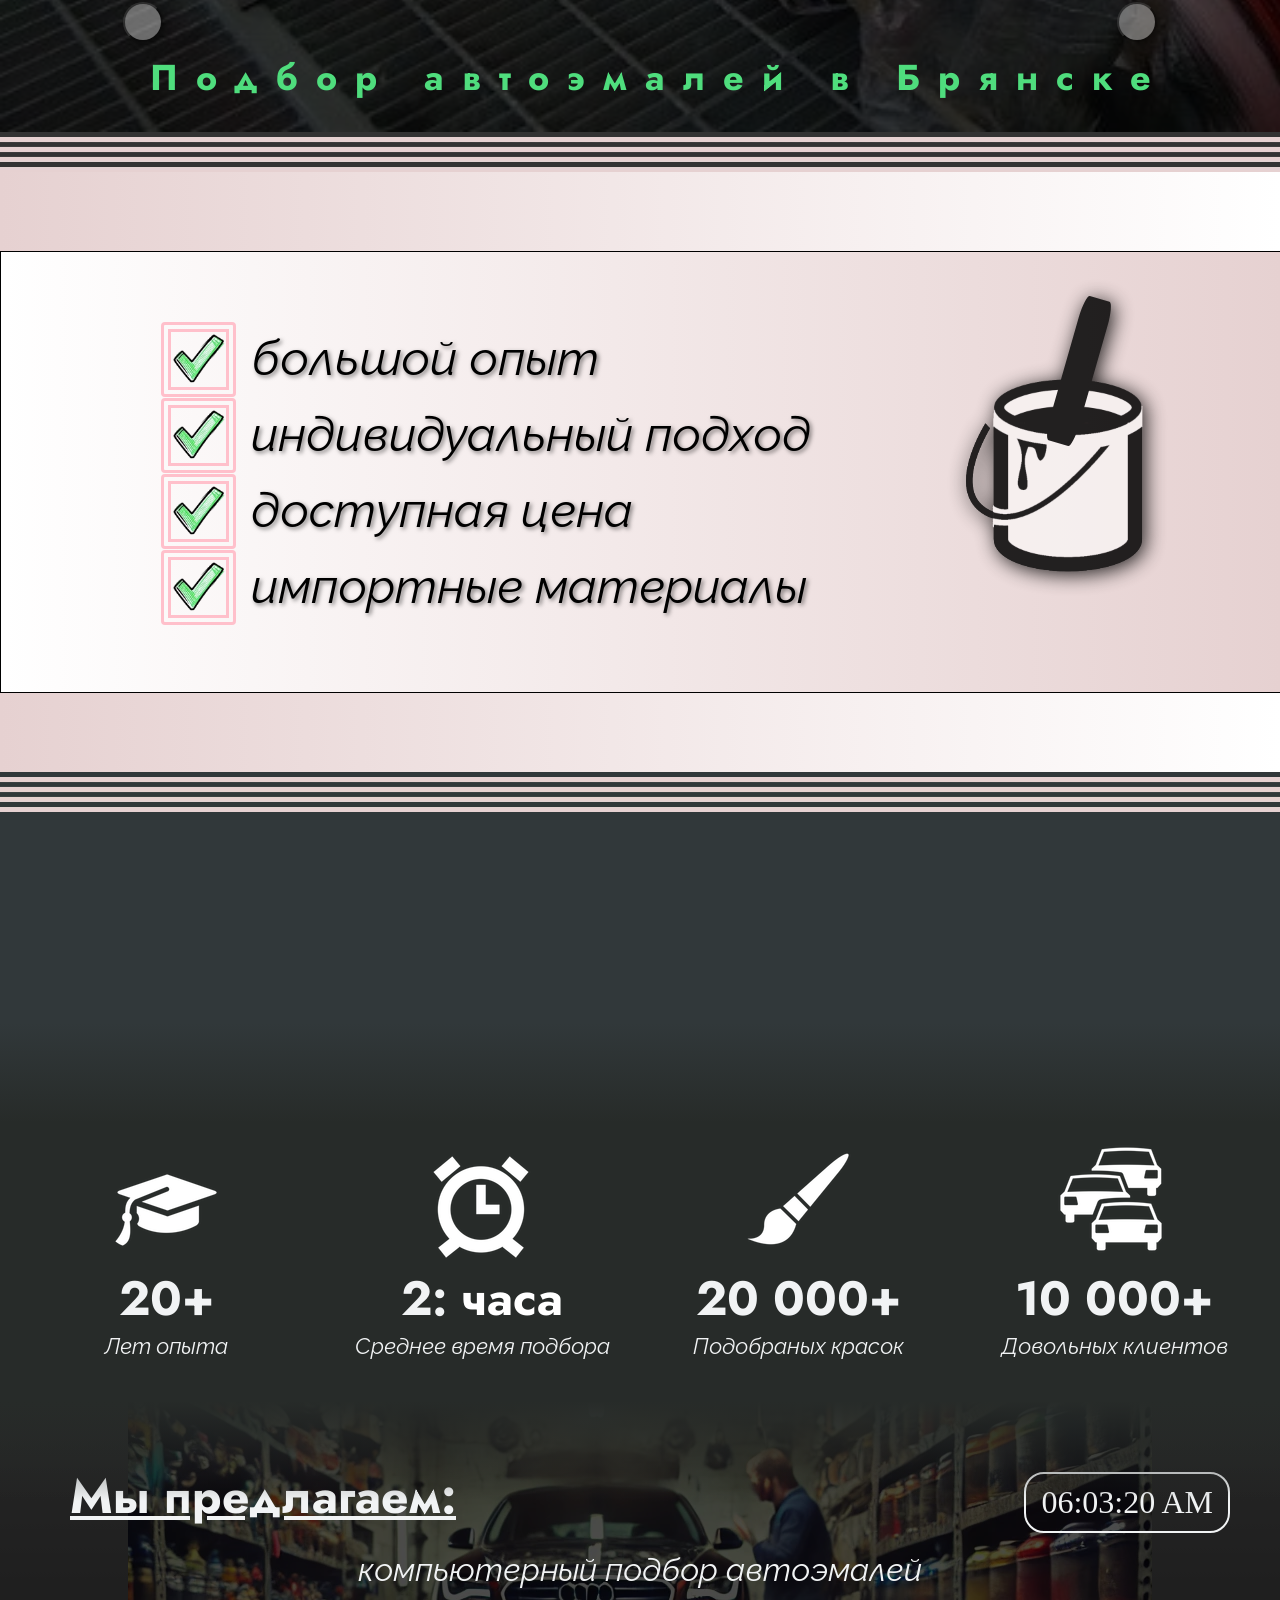
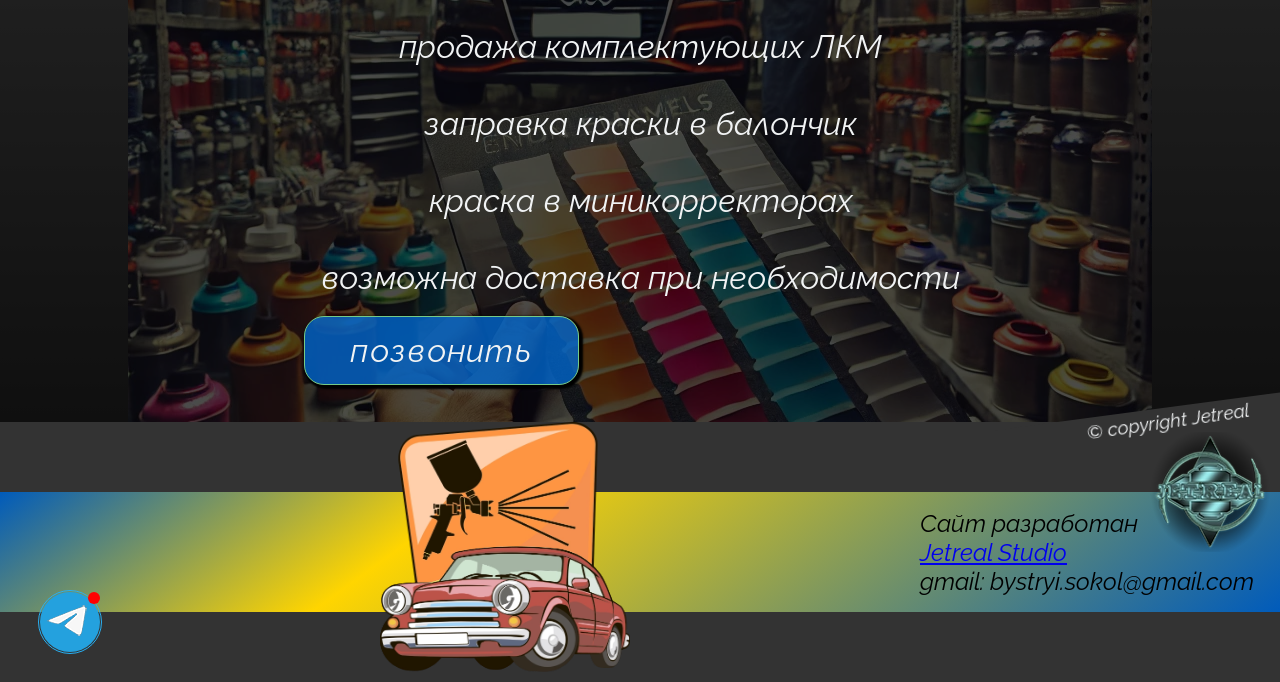
==== commit d74557a9: "perf: optimize fonts, SEO, defer scripts, cleanup" ====
--- a/index.html
+++ b/index.html
@@ -8,33 +8,27 @@
 <title>main | Подбор автоэмалей в Брянске, по цвету авто, коду, заправка в баллончик.</title>
 <meta name="generator" content="Jekyll v4.4.1" />
 <meta property="og:title" content="main" />
-<meta property="og:locale" content="en_US" />
+<meta name="author" content="Подбор автоэмалей в Брянске" />
+<meta property="og:locale" content="ru_RU" />
 <meta name="description" content="Лаборатория по подбору автоэмали спектрофотометром в цвет, продажа красок от 100 грамм, хороший колорист, адрес: рядом магазин “Электроника”." />
 <meta property="og:description" content="Лаборатория по подбору автоэмали спектрофотометром в цвет, продажа красок от 100 грамм, хороший колорист, адрес: рядом магазин “Электроника”." />
 <link rel="canonical" href="https://autocolor32.ru/" />
 <meta property="og:url" content="https://autocolor32.ru/" />
 <meta property="og:site_name" content="Подбор автоэмалей в Брянске, по цвету авто, коду, заправка в баллончик." />
+<meta property="og:image" content="https://autocolor32.ru/assets/images/garaj-logo.png" />
 <meta property="og:type" content="website" />
-<meta name="twitter:card" content="summary" />
+<meta name="twitter:card" content="summary_large_image" />
+<meta property="twitter:image" content="https://autocolor32.ru/assets/images/garaj-logo.png" />
 <meta property="twitter:title" content="main" />
 <script type="application/ld+json">
-{"@context":"https://schema.org","@type":"WebSite","description":"Лаборатория по подбору автоэмали спектрофотометром в цвет, продажа красок от 100 грамм, хороший колорист, адрес: рядом магазин “Электроника”.","headline":"main","name":"Подбор автоэмалей в Брянске, по цвету авто, коду, заправка в баллончик.","url":"https://autocolor32.ru/"}</script>
+{"@context":"https://schema.org","@type":"WebSite","author":{"@type":"Person","name":"Подбор автоэмалей в Брянске"},"description":"Лаборатория по подбору автоэмали спектрофотометром в цвет, продажа красок от 100 грамм, хороший колорист, адрес: рядом магазин “Электроника”.","headline":"main","image":"https://autocolor32.ru/assets/images/garaj-logo.png","name":"Подбор автоэмалей в Брянске","publisher":{"@type":"Organization","logo":{"@type":"ImageObject","url":"https://autocolor32.ru/assets/images/garaj-logo.png"},"name":"Подбор автоэмалей в Брянске"},"sameAs":["https://t.me/BrendyAlex"],"url":"https://autocolor32.ru/"}</script>
 <!-- End Jekyll SEO tag -->
 
   <link type="application/atom+xml" rel="alternate" href="https://autocolor32.ru/feed.xml" title="Подбор автоэмалей в Брянске, по цвету авто, коду, заправка в баллончик." />
   <meta name="viewport" content="width=device-width">
-  <!-- <title>main</title> -->
-  <!-- <meta http-equiv="Content-Security-Policy" content="default-src 'self'; script-src 'self' 'unsafe-inline' 'unsafe-eval' https://api-maps.yandex.ru https://yastatic.net https://*.elfsight.com https://*.elfsightcdn.com; script-src-elem 'self' 'unsafe-inline' https://api-maps.yandex.ru https://yastatic.net https://*.elfsight.com https://*.elfsightcdn.com; style-src 'self' 'unsafe-inline' https://api-maps.yandex.ru https://yastatic.net https://*.elfsight.com https://*.elfsightcdn.com; connect-src 'self' https://api-maps.yandex.ru https://*.maps.yandex.net https://yastatic.net https://*.elfsight.com https://*.elfsightcdn.com; img-src 'self' https://api-maps.yandex.ru https://*.maps.yandex.net https://yastatic.net https://*.elfsight.com https://*.elfsightcdn.com data:; frame-src 'self' https://api-maps.yandex.ru https://*.elfsight.com https://*.elfsightcdn.com; font-src 'self' https://*.elfsight.com https://*.elfsightcdn.com data:;"> -->
-
 
   <link rel="stylesheet" href="/assets/css/main.css">
-  <!-- <link rel="stylesheet" href= "/assets/css/about.css" | relative_url > -->
-  <!-- <link rel="stylesheet" href="/stylesheets/style.min.css"> -->
   <link rel="stylesheet" href="/assets/css/animate.css">
-  <!-- <link href="/assets/fonts/Raleway/Raleway-VariableFont_wght.ttf" rel="stylesheet"> -->
-  <!-- <link href="/assets/fonts/Raleway/Raleway-Italic-VariableFont_wght.ttf" rel="stylesheet"> -->
-  <!-- <link href="/assets/fonts/Jost/Jost-Italic-VariableFont_wght.ttf" rel="stylesheet"> -->
-  <!-- <link href="/assets/fonts/Jost/Jost-VariableFont_wght.ttf" rel="stylesheet"> -->
   <link rel="apple-touch-icon" sizes="180x180" href="/assets/images/apple-touch-icon.webp">
   <link rel="icon" type="image/png" sizes="32x32" href="/assets/images/favicon-32x32.webp">
   <link rel="icon" type="image/png" sizes="16x16" href="/assets/images/favicon-16x16.webp">
@@ -191,7 +185,7 @@
 
 
 
-    <script src="/assets/javascript/wow.min.js"></script>
+    <script defer src="/assets/javascript/wow.min.js"></script>
     <div class="footerOverLine">
   <p class="footerAngleText">&copy; copyright Jetreal</p>
 </div>
@@ -244,13 +238,9 @@
       window.siteBaseUrl = "";
       window.pageUrl = "/"
     </script>
-    <script src="/assets/javascript/jq-3.7.1.slim.min.js"></script>
-    <script type="module" src="/assets/javascript/index.mjs"></script>
-    <script src="/assets/javascript/indexClock.min.mjs" type="module"></script>
-
-
-
-    <!--  -->
+    <script defer src="/assets/javascript/jq-3.7.1.slim.min.js"></script>
+    <script defer type="module" src="/assets/javascript/index.mjs"></script>
+    <script defer src="/assets/javascript/indexClock.min.mjs" type="module"></script>
   </div>
 </body>
 
--- a/assets/css/main.css
+++ b/assets/css/main.css
@@ -1 +1,1151 @@
-@font-face{font-family:"Jost";src:url("/assets/fonts/Jost/Jost-VariableFont_wght.ttf") format("truetype"),url("/assets/fonts/Jost/Jost-Italic-VariableFont_wght.ttf") format("truetype")}@font-face{font-family:"Raleway";src:url("/assets/fonts/Raleway/Raleway-Italic-VariableFont_wght.ttf") format("truetype"),url("/assets/fonts/Raleway/Raleway-VariableFont_wght.ttf") format("truetype")}@media screen and (max-width: 992px){.wow{visibility:visible !important;animation-name:none !important}}#mouseX{display:none}#mouseY{display:none}#scroll{display:none}h1,h2,h3,h4,h5,h6{font-family:"Jost",sans-serif}p,ul,li{font-family:"Raleway",sans-serif;margin:initial;padding:initial}.disable-hover{pointer-events:none}.displayParams{position:fixed;bottom:0px;outline:1px solid #add8e6;width:200px;min-height:100px;z-index:100;color:#fff;opacity:.6}#glasses{width:100%;height:2000px;z-index:1;opacity:.05;position:absolute;background-image:url("/assets/images/glasses.webp");background-repeat:no-repeat;background-size:cover;pointer-events:none}#textDiv{width:30px;height:150px;margin:0 auto;position:absolute;background-color:#000;top:-80px;left:100px;border-radius:16%;transform:rotate(16deg)}.bucketWraper{width:100%;height:100%;display:grid;align-content:center;opacity:.85;transition:opacity 1s}@media screen and (max-width: 1100px){.bucketWraper{opacity:0;pointer-events:none}}.bucket{z-index:0;position:relative;bottom:-4px;width:200px;height:200px;background-image:url("/assets/images/bucket3.webp");background-size:cover;background-repeat:no-repeat;margin:0 auto;filter:drop-shadow(3px 3px 10px black)}.bucket2{background-image:url("/assets/images/bucket2.webp");background-size:cover;background-repeat:no-repeat;width:100%;height:100%;z-index:2}#progress-line{z-index:100;display:block;border-radius:10px;background-color:aqua;width:0%;height:4px;position:fixed;top:0;left:0}html{background-color:#333}body{-webkit-text-size-adjust:100%;font-size:16px;box-sizing:border-box;min-width:992px;max-width:100%;margin:0 auto;overflow-x:hidden;overflow-y:scroll;scroll-behavior:smooth;-webkit-tap-highlight-color:rgba(0,0,0,0);height:100%;margin:0 auto}h1{color:green}.myHeader{display:grid;grid-template-columns:auto auto auto;justify-content:space-between;height:120px;width:100%;background:#add8e6;background:#005bbb;background:linear-gradient(144deg, rgb(0, 91, 187) 0%, rgb(255, 213, 0) 77%, rgb(0, 91, 187) 100%)}.jost-logoWrap{width:80px;min-height:120px;display:grid;align-content:center;position:relative;left:26px}.jost-logoWrap img{margin:0 auto;width:80px;height:80px;filter:drop-shadow(8px 8px 10px black);transition:transform .3s}.jost-logoWrap img:hover{transform:scale(1.02, 1.02)}.headerCenterText{white-space:nowrap;grid-template-columns:auto auto;max-width:620px;min-height:120px;display:grid;align-content:center;position:relative}.headerCenterText h1{position:relative;left:-25px;font-size:1.7rem;text-decoration:underline;font-family:"Jost",sans-serif;font-optical-sizing:auto;font-weight:400;letter-spacing:.5px;font-style:normal;color:#ff0;text-align:center;display:grid;align-content:center;z-index:1;border-top:1px solid #ff0;border-bottom:1px solid #ff0;text-shadow:-1px -1px 1px hsla(0,0%,100%,.1),2px 2px 3px rgba(0,0,0,.5)}#balon{width:100px;height:200px;background-image:url("/assets/images/balon4.webp");background-repeat:no-repeat;background-size:cover;position:absolute;right:-373px;top:100px;opacity:1;filter:drop-shadow(6px 6px 8px #333);z-index:3}#balonEye{width:100px;height:200px;background-image:url("/assets/images/balonEyeAqua.webp");background-repeat:no-repeat;background-size:cover;position:absolute;right:-373px;top:100px;z-index:3;opacity:0;transition:opacity 1s}#balonEye:hover{opacity:1}#balon2{width:65px;height:130px;background-image:url("/assets/images/balon2.webp");background-repeat:no-repeat;background-size:cover;position:absolute;right:-130px;top:-3px;filter:drop-shadow(-4px 4px 2px black);transition:right 1s}@media screen and (max-width: 1120px){#balon2{right:-67px}}.bankImg{position:relative;left:15px;width:100px;height:100px;filter:drop-shadow(5px 4px 16px black);transition:all 1s}.bankImg:hover{filter:drop-shadow(8px 12px 16px black)}.phoneNumber{position:relative;right:10px;font-family:"Jost","sans-serif";max-width:300px;font-size:2.4rem;text-shadow:-1px -1px 1px hsla(0,0%,100%,.1),2px 2px 4px rgba(0,0,0,.5);display:grid;align-content:center;text-align:center;color:#fff343;list-style-type:none;margin:0;padding:0;background-image:url("/assets/images/bankBlue.webp");background-repeat:no-repeat;background-size:cover}.topnav{background-color:rgba(51,51,51,.95);font-family:"Jost",sans-serif;position:sticky;top:0;z-index:2;height:70px}.topnav a{font-optical-sizing:auto;font-weight:300;font-style:italic;letter-spacing:1.5px;color:aqua;float:left;color:#f2f2f2;text-align:center;padding:14px 16px;text-decoration:none;font-size:1.8rem;transition:background .5s}.topnav a:hover{background-color:#ddd;color:#000}.topnav a.active{background-color:#005e7e;color:#f1f3f4;font-style:normal}.myFooter{display:grid;grid-template-columns:auto auto auto;position:relative;background-color:#333;color:#f1f3f4;justify-content:space-between;width:100%;height:120px;font-size:1.5em;background:linear-gradient(144deg, rgb(0, 91, 187) 0%, rgb(255, 213, 0) 33%, rgb(0, 91, 187) 100%)}.myFooter p{margin:initial;padding:initial}.contentWrapper{display:grid;grid-template-areas:"a b" "c c";justify-content:space-evenly;position:relative;background-image:url("/assets/images/okrashivanie-kuzova.webp");background-size:cover;background-repeat:no-repeat;width:100%;min-height:500px;color:#f1f3f4;font-size:1.5em;line-height:1.3em;transition:font-size .8s}.contentWrapper:before{content:"";position:absolute;top:0;bottom:0;left:0;right:0;background-color:rgba(0,0,0,.7)}@media screen and (max-width: 1100px){.contentWrapper{font-size:1.3em}}.content__left{max-width:560px;min-height:100px;grid-area:a;position:relative}.content__left img{position:relative;top:-25px;max-width:500px}.content__left h2{max-width:600px;font-size:2em;line-height:1.4em;position:relative;text-align:center;color:#4fdd7d;padding:initial;letter-spacing:.2em;white-space:nowrap;left:100px;top:10px}.content__left p{padding:40px;letter-spacing:1.1px;position:relative}.content__right{position:relative;grid-area:b;position:relative;align-items:center;background-size:cover;filter:drop-shadow(8px -8px 13px gray);max-width:500px;min-height:80px;top:150px;left:0px}.content__right img{max-width:400px;height:auto;margin:0 auto;position:relative;left:-10px}.content__right p{padding-right:20px}.sliderSection{color:#333;font-size:2em;max-width:100%;min-height:350px;background:linear-gradient(144deg, rgba(233, 18, 241, 0.3) 0%, rgba(5, 0, 5, 0.3) 52%, rgba(0, 91, 187, 0.3) 100%);background-color:#31383a;background-attachment:fixed;background-repeat:no-repeat;background-size:cover;background-image:url("/assets/images/4.webp");text-align:left}.sliderSection__ulwrapp{display:grid;align-content:center;grid-template-columns:auto auto;background:linear-gradient(270deg, rgb(230, 209, 209) 0%, rgb(255, 255, 255) 100%);border:1px solid #000;width:100%;height:440px}.blackSectionLi{text-shadow:-1px -1px 1px hsla(0,0%,100%,.1),2px 2px 4px rgba(0,0,0,.5);text-align:left;padding:10px 0 10px 50px;position:relative;left:200px;font-size:3em;list-style-type:none}.checkedSpanImg{display:block;position:absolute;left:-40px;top:2px;width:55px;height:55px;border:10px double pink;border-radius:4px;background-image:url("/assets/images/galochka2.webp");background-size:cover;background-repeat:no-repeat}.wrappDiv{grid-area:c;display:grid;align-content:center;min-height:10vh;transform:rotatez(0);transition:all .5s}.slider{width:900px;margin:0 auto;border:1px solid gray;height:200px;display:grid;grid-template-columns:auto auto auto auto auto;justify-content:center;overflow:hidden;box-shadow:4px 4px 10px #000;position:relative;z-index:1;border-radius:10px;background-color:#000}.slider:hover{transition:transform .2s}.slider p{margin:initial;padding:initial;text-align:left;bottom:40px;color:#f1f3f4;font-size:1em;font-family:"Sofia",cursive;transition:all .3s;opacity:0;pointer-events:none;display:none;width:0}.slider p:hover{transition:all .3s}.slider>div{width:300px;transform:translateX(0px);border:1px solid transparant;border-right:1px solid grba(20, 20, 20, 1);background-color:gray}.slider img{max-width:100%;height:200px}.slider div::before{content:"";position:absolute;top:0;bottom:0;left:0;right:0;background-color:rgba(2,2,2,.5)}.buttonLeft{outline:none;z-index:3;position:relative;left:50px;position:absolute;top:250px;border-radius:100%;width:40px;height:40px;text-align:center;box-shadow:4px 4px 10px #000;transition:all 1s;cursor:pointer;opacity:.4}.buttonRight{outline:none;z-index:3;right:50px;position:absolute;top:250px;border-radius:100%;width:40px;height:40px;text-align:center;box-shadow:4px 4px 10px #000;transition:all 1s;cursor:pointer;opacity:.4}@media screen and (max-width: 992px){.buttonLeft,.buttonRight{width:70px;height:70px;top:220px}}.sliderButtonHover:hover{transition:transform .1s;transform:scale(0.9, 0.9)}.sliderButtonHover:active{background-color:#add8e6}.added-class::before{content:"";position:absolute;top:0;bottom:0;left:0;right:0;background:"";background-color:rgba(2,2,2,0) !important}#sliderImgText{text-align:center;font-size:2em;color:#f1f3f4;margin-top:30px}.countersSection{display:grid;grid-template-columns:auto auto auto auto;justify-content:space-evenly;width:100%;min-height:280px;background-color:#272b29}.countersSection>div{display:grid;align-content:center;justify-content:center;width:300px;height:250px;text-align:center}.countersSection>div h4{font-size:3em;margin:initial;padding:initial;color:#f1f3f4}.countersSection>div p{color:#f1f3f4;font-size:1.4em}.counterSectionImg{width:128px;height:128px;background-image:url("/assets/images/iconSet.webp");margin:0 auto;color:#fff;filter:invert(1)}#counterSectionImg1{background-position:0px 10px}#counterSectionImg2{background-position:382px 10px}#counterSectionImg3{background-position:256px 0px}#counterSectionImg4{background-position:128px 0px}@media screen and (max-width: 1200px){.countersSection>div{display:grid;align-content:center;justify-content:center;width:248px;height:250px;text-align:center}.countersSection>div h6{font-size:2em;margin:initial;padding:initial}.countersSection>div p{font-size:1.2em}}.linearGr{position:relative;width:100%;min-height:620px;border:1px solid "red";background:url("/assets/images/colorist.webp") no-repeat center,linear-gradient(180deg, rgb(128, 128, 128) 0%, rgba(255, 255, 255, 0) 100%)}.linearGr:before{content:"";position:absolute;top:0;bottom:0;left:0;right:0;background-color:rgba(0,0,0,.7)}.justForShadowWrapper{display:block;min-width:100%;height:0;position:relative;margin:0 auto;overflow:visible}.justForShadowUp{top:-99px;position:absolute;min-width:100%;height:100px;background:linear-gradient(0deg, rgb(39, 43, 41) 0%, rgba(255, 255, 255, 0) 100%)}.justForShadowDown{z-index:1;pointer-events:none;bottom:-99px;position:absolute;min-width:100%;height:100px;background:linear-gradient(180deg, rgb(39, 43, 41) 0%, rgba(255, 255, 255, 0) 100%)}.linearGrHeader{text-decoration:underline;text-indent:70px;position:relative;margin:initial;padding:initial;padding-top:60px;font-size:3em;color:#f1f3f4}.linearGrParagraph{position:relative;font-size:2em;color:#f1f3f4;text-align:center;padding:20px}.blackSection{width:100%;min-height:600px;background-color:#f1f3f4;display:grid;align-content:center;background:linear-gradient(90deg, rgb(230, 209, 209) 0%, rgb(255, 255, 255) 100%)}.bgLittleBit{width:100%;height:40px;background-image:url("/assets/images/bgLittleBit.webp");background-repeat:repeat-x}.bgLittleBitDown{position:relative;width:100%;height:40px;background-image:url("/assets/images/bgLittleBit.webp");background-repeat:repeat-x}.circle-cursor{width:30px;height:30px;border:4px dashed blue;border-radius:100%;position:fixed;top:0;left:0;z-index:4;transition:all 1s;pointer-events:none;opacity:.3}.digital-clock{position:absolute;top:70px;right:50px;font-size:2em;max-width:300px;text-align:center;border:2px solid #f1f3f4;border-radius:20px;color:#f1f3f4;padding:10px 15px}.buttonSection{color:#f1f3f4;display:grid;grid-template-columns:auto auto;justify-content:space-evenly}.buttonSection a{display:inline-block;width:inherit;height:100%;position:absolute;top:0;left:0}.callButton{margin:initial;padding:initial;z-index:0;display:block;position:relative;left:100px;cursor:pointer;border:1px solid #75ca87;font-family:"system-ui";font-size:20px;color:#f1f3f4;padding:10px 30px;width:275px;box-shadow:#000 2px 2px 2px 2px;border-radius:20px;background-color:rgba(0,0,0,0);font-size:2em;letter-spacing:1.3px;font-family:"Raleway",sans-serif;background:rgba(0,102,204,.8) none repeat scroll 0% 0%/auto padding-box border-box}.callButton:hover{transform:scale(1.01, 1.01)}.callButton:active{box-shadow:#000 2px 2px 2px 2px inset;transform:scale(0.95, 0.95) !important}.buttonPrice{position:relative;left:700px;top:66px;color:#f1f3f4}.buttonSection__callNumber{position:relative;font-size:3em;display:block;padding:initial;margin:initial;transition:all 1s;opacity:0;visibility:hidden;font-family:"Jost",sans-serif;letter-spacing:1.3px;pointer-events:none;color:#fff}.hideButton{opacity:1;pointer-events:auto;visibility:visible;color:#ff0}.myFooterRight{display:grid;align-content:center;position:relative;width:360px;height:120px;white-space:nowrap}.myFooterRight img{display:block;width:120px;height:120px;position:absolute;right:10px;top:-60px}.myFooterRight p{z-index:1;position:relative;color:#000}.myFooterLeft{width:300px}.myFooterCenter{position:relative;width:300px}.myFooterCenter img{width:250px;height:250px;position:absolute;top:-70px;left:-80px;z-index:1}.footerOverLine{width:100%;height:70px;background-color:#333;position:relative}.footerUnderLine{width:100%;height:70px;background-color:#333;position:relative}.footerAngle{width:300px;height:40px;background-color:#000;position:absolute;right:0;top:-100px;clip-path:polygon(100% 0, 0% 100%, 100% 100%);background:#333;overflow:visible}.footerAngleText{color:#f1f3f4;font-size:1.2em;position:absolute;right:30px;top:-12px;transform:rotate(-8deg);z-index:3}.headerAngle{width:300px;height:40px;background-color:#000;position:absolute;left:0;top:70px;clip-path:polygon(100% 0, 0 0, 0 100%);background-color:rgba(51,51,51,.95);z-index:1;transition:top 2s}@media screen and (max-width: 768px){.headerAngle{top:68px}}.hours{color:#fff}#bnVideo{width:600px;height:340px;box-shadow:1px 1px 25px 10px hsla(0,0%,100%,.67);margin:0 auto;position:relative}#h3{text-indent:40px;color:#4fdd7d;position:relative;text-align:center;letter-spacing:.5em;line-height:1em;font-size:1.5em;white-space:nowrap;padding:40px 0 0}#linkedParagraphJetrealSudio{color:#8edada}#telegramBtn{display:block;position:relative;top:-20px;left:40px;width:60px;height:60px;background:#24a1de;color:#fff;text-decoration:none;border-radius:100%;background-image:url("/assets/images/teleg.png");background-repeat:no-repeat;background-position:7px 9px;transition:filter .3s ease-in-out}#telegramBtn::before{position:absolute;content:"";width:62px;height:62px;border-radius:inherit;outline:1px solid #28b1f4;animation:spin 3.6s linear infinite;left:-1px;top:-1px}#telegramBtn::after{content:"";background-color:red;position:absolute;width:12px;height:12px;border-radius:100%;right:0;top:0}@keyframes spin{0%{transform:scale(1)}85%{transform:scale(1.4)}100%{transform:scale(1);opacity:.2}}.telegramPopap{display:none;border-radius:20px;width:260px;min-height:260px;position:absolute;top:-280px;background-image:url("/assets/images/telegramFon2.jpg");background-size:cover;color:#000;z-index:1}#popapTop{font-family:-apple-system,BlinkMacSystemFont,"Segoe UI",Roboto,Helvetica,Arial,sans-serif;display:grid;grid-template-columns:70px auto;position:relative;background-color:#ddd;height:70px;width:100%;border-radius:20px 20px 0 0;color:#000}#popapTop div{padding:10px 0}#popapTop img{display:inline-block;position:relative;width:50px;height:50px;border-radius:100%;position:relative;top:10px;left:10px}#popapTop p{font-size:1rem}#nameSh{padding:initial;margin:initial;color:#000;font-size:1.3rem;text-align:left}#myspeach{font-size:1.1rem;border-radius:13px;background-color:#fff;max-width:70%;min-height:65px;margin:20px 0 0 10px;padding:0 3%;display:grid;justify-content:center;align-content:center;font-size:1rem}#myspeach:before{content:url("/assets/images/hands.png");position:absolute;left:90px}#telBtn{font-family:-apple-system,BlinkMacSystemFont,"Segoe UI",Roboto,Helvetica,Arial,sans-serif;position:relative;top:35px;display:grid;justify-content:center;align-content:center;line-height:1.6rem;text-align:center;background-color:#34a3e0;border-radius:13px;width:200px;height:45px;margin:0 auto;color:#fff;font-size:1rem;font-weight:bold;transition:filter .4s}#telBtn::before{content:url("/assets/images/teleg.png");position:absolute;transform:scale(0.6)}#telBtn:hover{filter:brightness(90%)}#teleLink{display:inline-block;width:100%;height:100%;cursor:pointer;text-decoration:none}.toggle-input{display:none}.toggle-input:checked~.telegramPopap{display:block}.parent-label{z-index:3;display:inline-block;cursor:pointer;width:100%;height:100%;position:relative}/*# sourceMappingURL=main.css.map */+@charset "UTF-8";
+@font-face {
+  font-family: "Jost";
+  src: url("/assets/fonts/Jost/Jost-VariableFont_wght.ttf") format("truetype"), url("/assets/fonts/Jost/Jost-Italic-VariableFont_wght.ttf") format("truetype");
+}
+@font-face {
+  font-family: "Raleway";
+  src: url("/assets/fonts/Raleway/Raleway-Italic-VariableFont_wght.ttf") format("truetype"), url("/assets/fonts/Raleway/Raleway-VariableFont_wght.ttf") format("truetype");
+}
+@media screen and (max-width: 992px) {
+  .wow {
+    visibility: visible !important;
+    animation-name: none !important;
+  }
+}
+#mouseX {
+  display: none;
+}
+
+#mouseY {
+  display: none;
+}
+
+#scroll {
+  display: none;
+}
+
+h1, h2, h3, h4, h5, h6 {
+  font-family: "Jost", sans-serif;
+}
+
+p, ul, li {
+  font-family: "Raleway", sans-serif;
+  margin: initial;
+  padding: initial;
+}
+
+.disable-hover {
+  pointer-events: none;
+}
+
+.displayParams {
+  position: fixed;
+  bottom: 0px;
+  outline: 1px solid lightblue;
+  width: 200px;
+  min-height: 100px;
+  z-index: 100;
+  color: white;
+  opacity: 0.6;
+}
+
+#glasses {
+  width: 100%;
+  height: 2000px;
+  z-index: 1;
+  opacity: 0.05;
+  position: absolute;
+  background-image: url("/assets/images/glasses.webp");
+  background-repeat: no-repeat;
+  background-size: cover;
+  pointer-events: none;
+}
+
+#textDiv {
+  width: 30px;
+  height: 150px;
+  margin: 0 auto;
+  position: absolute;
+  background-color: black;
+  top: -80px;
+  left: 100px;
+  border-radius: 16%;
+  transform: rotate(16deg);
+}
+
+.bucketWraper {
+  width: 100%;
+  height: 100%;
+  display: grid;
+  align-content: center;
+  opacity: 0.85;
+  transition: opacity 1s;
+}
+
+@media screen and (max-width: 1100px) {
+  .bucketWraper {
+    opacity: 0;
+    pointer-events: none;
+  }
+}
+.bucket {
+  z-index: 0;
+  position: relative;
+  bottom: -4px;
+  width: 200px;
+  height: 200px;
+  background-image: url("/assets/images/bucket3.webp");
+  background-size: cover;
+  background-repeat: no-repeat;
+  margin: 0 auto;
+  filter: drop-shadow(3px 3px 10px black);
+}
+
+.bucket2 {
+  background-image: url("/assets/images/bucket2.webp");
+  background-size: cover;
+  background-repeat: no-repeat;
+  width: 100%;
+  height: 100%;
+  z-index: 2;
+}
+
+#progress-line {
+  z-index: 100;
+  display: block;
+  border-radius: 10px;
+  background-color: aqua;
+  width: 0%;
+  height: 4px;
+  position: fixed;
+  top: 0;
+  left: 0;
+}
+
+html {
+  background-color: #333333;
+}
+
+body {
+  -webkit-text-size-adjust: 100%;
+  font-size: 16px;
+  box-sizing: border-box;
+  min-width: 992px;
+  max-width: 100%;
+  margin: 0 auto;
+  overflow-x: hidden;
+  overflow-y: scroll;
+  scroll-behavior: smooth;
+  -webkit-tap-highlight-color: transparent;
+  height: 100%;
+  margin: 0 auto;
+}
+
+h1 {
+  color: green;
+}
+
+.myHeader {
+  display: grid;
+  grid-template-columns: auto auto auto;
+  justify-content: space-between;
+  height: 120px;
+  width: 100%;
+  background: lightblue;
+  background: rgb(0, 91, 187);
+  background: linear-gradient(144deg, rgb(0, 91, 187) 0%, rgb(255, 213, 0) 77%, rgb(0, 91, 187) 100%);
+}
+
+.jost-logoWrap {
+  width: 80px;
+  min-height: 120px;
+  display: grid;
+  align-content: center;
+  position: relative;
+  left: 26px;
+}
+.jost-logoWrap img {
+  margin: 0 auto;
+  width: 80px;
+  height: 80px;
+  filter: drop-shadow(8px 8px 10px black);
+  transition: transform 0.3s;
+}
+.jost-logoWrap img:hover {
+  transform: scale(1.02, 1.02);
+}
+
+.headerCenterText {
+  white-space: nowrap;
+  grid-template-columns: auto auto;
+  max-width: 620px;
+  min-height: 120px;
+  display: grid;
+  align-content: center;
+  position: relative;
+}
+.headerCenterText h1 {
+  position: relative;
+  left: -25px;
+  font-size: 1.7rem;
+  text-decoration: underline;
+  font-family: "Jost", sans-serif;
+  font-optical-sizing: auto;
+  font-weight: 400;
+  letter-spacing: 0.5px;
+  font-style: normal;
+  color: yellow;
+  text-align: center;
+  display: grid;
+  align-content: center;
+  z-index: 1;
+  border-top: 1px solid yellow;
+  border-bottom: 1px solid yellow;
+  text-shadow: -1px -1px 1px rgba(255, 255, 255, 0.1), 2px 2px 3px rgba(0, 0, 0, 0.5);
+}
+
+#balon {
+  width: 100px;
+  height: 200px;
+  background-image: url("/assets/images/balon4.webp");
+  background-repeat: no-repeat;
+  background-size: cover;
+  position: absolute;
+  right: -373px;
+  top: 100px;
+  opacity: 1;
+  filter: drop-shadow(6px 6px 8px #333);
+  z-index: 3;
+}
+
+#balonEye {
+  width: 100px;
+  height: 200px;
+  background-image: url("/assets/images/balonEyeAqua.webp");
+  background-repeat: no-repeat;
+  background-size: cover;
+  position: absolute;
+  right: -373px;
+  top: 100px;
+  z-index: 3;
+  opacity: 0;
+  transition: opacity 1s;
+}
+#balonEye:hover {
+  opacity: 1;
+}
+
+#balon2 {
+  width: 65px;
+  height: 130px;
+  background-image: url("/assets/images/balon2.webp");
+  background-repeat: no-repeat;
+  background-size: cover;
+  position: absolute;
+  right: -130px;
+  top: -3px;
+  filter: drop-shadow(-4px 4px 2px black);
+  transition: right 1s;
+}
+
+@media screen and (max-width: 1120px) {
+  #balon2 {
+    right: -67px;
+  }
+}
+.bankImg {
+  position: relative;
+  left: 15px;
+  width: 100px;
+  height: 100px;
+  filter: drop-shadow(5px 4px 16px black);
+  transition: all 1s;
+}
+.bankImg:hover {
+  filter: drop-shadow(8px 12px 16px black);
+}
+
+.phoneNumber {
+  position: relative;
+  right: 10px;
+  font-family: "Jost", "sans-serif";
+  max-width: 300px;
+  font-size: 2.4rem;
+  text-shadow: -1px -1px 1px rgba(255, 255, 255, 0.1), 2px 2px 4px rgba(0, 0, 0, 0.5);
+  display: grid;
+  align-content: center;
+  text-align: center;
+  color: #FFF343;
+  list-style-type: none;
+  margin: 0;
+  padding: 0;
+  background-image: url("/assets/images/bankBlue.webp");
+  background-repeat: no-repeat;
+  background-size: cover;
+}
+
+.topnav {
+  background-color: rgba(51, 51, 51, 0.95);
+  font-family: "Jost", sans-serif;
+  position: sticky;
+  top: 0;
+  z-index: 2;
+  height: 70px;
+}
+.topnav a {
+  font-optical-sizing: auto;
+  font-weight: 300;
+  font-style: italic;
+  letter-spacing: 1.5px;
+  color: aqua;
+  float: left;
+  color: #f2f2f2;
+  text-align: center;
+  padding: 14px 16px;
+  text-decoration: none;
+  font-size: 1.8rem;
+  transition: background 0.5s;
+}
+.topnav a:hover {
+  background-color: #ddd;
+  color: black;
+}
+.topnav a.active {
+  background-color: #005e7e;
+  color: #F1F3F4;
+  font-style: normal;
+}
+
+.myFooter {
+  display: grid;
+  grid-template-columns: auto auto auto;
+  position: relative;
+  background-color: #333;
+  color: #F1F3F4;
+  justify-content: space-between;
+  width: 100%;
+  height: 120px;
+  font-size: 1.5em;
+  background: linear-gradient(144deg, rgb(0, 91, 187) 0%, rgb(255, 213, 0) 33%, rgb(0, 91, 187) 100%);
+}
+.myFooter p {
+  margin: initial;
+  padding: initial;
+}
+
+.contentWrapper {
+  display: grid;
+  grid-template-areas: "a b" "c c";
+  justify-content: space-evenly;
+  position: relative;
+  background-image: url("/assets/images/okrashivanie-kuzova.webp");
+  background-size: cover;
+  background-repeat: no-repeat;
+  width: 100%;
+  min-height: 500px;
+  color: #F1F3F4;
+  font-size: 1.5em;
+  line-height: 1.3em;
+  transition: font-size 0.8s;
+}
+.contentWrapper:before {
+  content: "";
+  position: absolute;
+  top: 0;
+  bottom: 0;
+  left: 0;
+  right: 0;
+  background-color: rgba(0, 0, 0, 0.7);
+}
+
+@media screen and (max-width: 1100px) {
+  .contentWrapper {
+    font-size: 1.3em;
+  }
+}
+.content__left {
+  max-width: 560px;
+  min-height: 100px;
+  grid-area: a;
+  position: relative;
+}
+.content__left img {
+  position: relative;
+  top: -25px;
+  max-width: 500px;
+}
+.content__left h2 {
+  max-width: 600px;
+  font-size: 2em;
+  line-height: 1.4em;
+  position: relative;
+  text-align: center;
+  color: #4FDD7D;
+  padding: initial;
+  letter-spacing: 0.2em;
+  white-space: nowrap;
+  left: 100px;
+  top: 10px;
+}
+.content__left p {
+  padding: 40px;
+  letter-spacing: 1.1px;
+  position: relative;
+}
+
+.content__right {
+  position: relative;
+  grid-area: b;
+  position: relative;
+  align-items: center;
+  background-size: cover;
+  filter: drop-shadow(8px -8px 13px gray);
+  max-width: 500px;
+  min-height: 80px;
+  top: 150px;
+  left: 0px;
+}
+.content__right img {
+  max-width: 400px;
+  height: auto;
+  margin: 0 auto;
+  position: relative;
+  left: -10px;
+}
+.content__right p {
+  padding-right: 20px;
+}
+
+.sliderSection {
+  color: #333;
+  font-size: 2em;
+  max-width: 100%;
+  min-height: 350px;
+  background: linear-gradient(144deg, rgba(233, 18, 241, 0.3) 0%, rgba(5, 0, 5, 0.3) 52%, rgba(0, 91, 187, 0.3) 100%);
+  background-color: #31383a;
+  background-attachment: fixed;
+  background-repeat: no-repeat;
+  background-size: cover;
+  background-image: url("/assets/images/4.webp");
+  text-align: left;
+}
+
+.sliderSection__ulwrapp {
+  display: grid;
+  align-content: center;
+  grid-template-columns: auto auto;
+  background: linear-gradient(270deg, rgb(230, 209, 209) 0%, rgb(255, 255, 255) 100%);
+  border: 1px solid black;
+  width: 100%;
+  height: 440px;
+}
+
+.blackSectionLi {
+  text-shadow: -1px -1px 1px rgba(255, 255, 255, 0.1), 2px 2px 4px rgba(0, 0, 0, 0.5);
+  text-align: left;
+  padding: 10px 0 10px 50px;
+  position: relative;
+  left: 200px;
+  font-size: 3em;
+  list-style-type: none;
+}
+
+.checkedSpanImg {
+  display: block;
+  position: absolute;
+  left: -40px;
+  top: 2px;
+  width: 55px;
+  height: 55px;
+  border: 10px double pink;
+  border-radius: 4px;
+  background-image: url("/assets/images/galochka2.webp");
+  background-size: cover;
+  background-repeat: no-repeat;
+}
+
+.wrappDiv {
+  grid-area: c;
+  display: grid;
+  align-content: center;
+  min-height: 10vh;
+  transform: rotatez(0);
+  transition: all 0.5s;
+}
+
+.slider {
+  width: 900px;
+  margin: 0 auto;
+  border: 1px solid gray;
+  height: 200px;
+  display: grid;
+  grid-template-columns: auto auto auto auto auto;
+  justify-content: center;
+  overflow: hidden;
+  box-shadow: 4px 4px 10px black;
+  position: relative;
+  z-index: 1;
+  border-radius: 10px;
+  background-color: black;
+}
+.slider:hover {
+  transition: transform 0.2s;
+}
+.slider p {
+  margin: initial;
+  padding: initial;
+  text-align: left;
+  bottom: 40px;
+  color: #F1F3F4;
+  font-size: 1em;
+  font-family: "Sofia", cursive;
+  transition: all 0.3s;
+  opacity: 0;
+  pointer-events: none;
+  display: none;
+  width: 0;
+}
+.slider p:hover {
+  transition: all 0.3s;
+}
+.slider > div {
+  width: 300px;
+  transform: translateX(0px);
+  border: 1px solid transparant;
+  border-right: 1px solid grba(20, 20, 20, 1);
+  background-color: gray;
+}
+.slider img {
+  max-width: 100%;
+  height: 200px;
+}
+.slider div::before {
+  content: "";
+  position: absolute;
+  top: 0;
+  bottom: 0;
+  left: 0;
+  right: 0;
+  background-color: rgba(2, 2, 2, 0.5);
+}
+
+.buttonLeft {
+  outline: none;
+  z-index: 3;
+  position: relative;
+  left: 50px;
+  position: absolute;
+  top: 250px;
+  border-radius: 100%;
+  width: 40px;
+  height: 40px;
+  text-align: center;
+  box-shadow: 4px 4px 10px black;
+  transition: all 1s;
+  cursor: pointer;
+  opacity: 0.4;
+}
+
+.buttonRight {
+  outline: none;
+  z-index: 3;
+  right: 50px;
+  position: absolute;
+  top: 250px;
+  border-radius: 100%;
+  width: 40px;
+  height: 40px;
+  text-align: center;
+  box-shadow: 4px 4px 10px black;
+  transition: all 1s;
+  cursor: pointer;
+  opacity: 0.4;
+}
+
+@media screen and (max-width: 992px) {
+  .buttonLeft, .buttonRight {
+    width: 70px;
+    height: 70px;
+    top: 220px;
+  }
+}
+.sliderButtonHover:hover {
+  transition: transform 0.1s;
+  transform: scale(0.9, 0.9);
+}
+.sliderButtonHover:active {
+  background-color: lightblue;
+}
+
+.added-class::before {
+  content: "";
+  position: absolute;
+  top: 0;
+  bottom: 0;
+  left: 0;
+  right: 0;
+  background: "";
+  background-color: rgba(2, 2, 2, 0) !important;
+}
+
+#sliderImgText {
+  text-align: center;
+  font-size: 2em;
+  color: #F1F3F4;
+  margin-top: 30px;
+}
+
+.countersSection {
+  display: grid;
+  grid-template-columns: auto auto auto auto;
+  justify-content: space-evenly;
+  width: 100%;
+  min-height: 280px;
+  background-color: #272B29;
+}
+.countersSection > div {
+  display: grid;
+  align-content: center;
+  justify-content: center;
+  width: 300px;
+  height: 250px;
+  text-align: center;
+}
+.countersSection > div h4 {
+  font-size: 3em;
+  margin: initial;
+  padding: initial;
+  color: #F1F3F4;
+}
+.countersSection > div p {
+  color: #F1F3F4;
+  font-size: 1.4em;
+}
+
+.counterSectionImg {
+  width: 128px;
+  height: 128px;
+  background-image: url("/assets/images/iconSet.webp");
+  margin: 0 auto;
+  color: white;
+  filter: invert(1);
+}
+
+#counterSectionImg1 {
+  background-position: 0px 10px;
+}
+
+#counterSectionImg2 {
+  background-position: 382px 10px;
+}
+
+#counterSectionImg3 {
+  background-position: 256px 0px;
+}
+
+#counterSectionImg4 {
+  background-position: 128px 0px;
+}
+
+@media screen and (max-width: 1200px) {
+  .countersSection > div {
+    display: grid;
+    align-content: center;
+    justify-content: center;
+    width: 248px;
+    height: 250px;
+    text-align: center;
+  }
+  .countersSection > div h6 {
+    font-size: 2em;
+    margin: initial;
+    padding: initial;
+  }
+  .countersSection > div p {
+    font-size: 1.2em;
+  }
+}
+.linearGr {
+  position: relative;
+  width: 100%;
+  min-height: 620px;
+  border: 1px solid "red";
+  background: url("/assets/images/colorist.webp") no-repeat center, linear-gradient(180deg, rgb(128, 128, 128) 0%, rgba(255, 255, 255, 0) 100%);
+}
+.linearGr:before {
+  content: "";
+  position: absolute;
+  top: 0;
+  bottom: 0;
+  left: 0;
+  right: 0;
+  background-color: rgba(0, 0, 0, 0.7);
+}
+
+.justForShadowWrapper {
+  display: block;
+  min-width: 100%;
+  height: 0;
+  position: relative;
+  margin: 0 auto;
+  overflow: visible;
+}
+
+.justForShadowUp {
+  top: -99px;
+  position: absolute;
+  min-width: 100%;
+  height: 100px;
+  background: linear-gradient(0deg, rgb(39, 43, 41) 0%, rgba(255, 255, 255, 0) 100%);
+}
+
+.justForShadowDown {
+  z-index: 1;
+  pointer-events: none;
+  bottom: -99px;
+  position: absolute;
+  min-width: 100%;
+  height: 100px;
+  background: linear-gradient(180deg, rgb(39, 43, 41) 0%, rgba(255, 255, 255, 0) 100%);
+}
+
+.linearGrHeader {
+  text-decoration: underline;
+  text-indent: 70px;
+  position: relative;
+  margin: initial;
+  padding: initial;
+  padding-top: 60px;
+  font-size: 3em;
+  color: #F1F3F4;
+}
+
+.linearGrParagraph {
+  position: relative;
+  font-size: 2em;
+  color: #F1F3F4;
+  text-align: center;
+  padding: 20px;
+}
+
+.blackSection {
+  width: 100%;
+  min-height: 600px;
+  background-color: #F1F3F4;
+  display: grid;
+  align-content: center;
+  background: linear-gradient(90deg, rgb(230, 209, 209) 0%, rgb(255, 255, 255) 100%);
+}
+
+.bgLittleBit {
+  width: 100%;
+  height: 40px;
+  background-image: url("/assets/images/bgLittleBit.webp");
+  background-repeat: repeat-x;
+}
+
+.bgLittleBitDown {
+  position: relative;
+  width: 100%;
+  height: 40px;
+  background-image: url("/assets/images/bgLittleBit.webp");
+  background-repeat: repeat-x;
+}
+
+.circle-cursor {
+  width: 30px;
+  height: 30px;
+  border: 4px dashed blue;
+  border-radius: 100%;
+  position: fixed;
+  top: 0;
+  left: 0;
+  z-index: 4;
+  transition: all 1s;
+  pointer-events: none;
+  opacity: 0.3;
+}
+
+.digital-clock {
+  position: absolute;
+  top: 70px;
+  right: 50px;
+  font-size: 2em;
+  max-width: 300px;
+  text-align: center;
+  border: 2px solid #F1F3F4;
+  border-radius: 20px;
+  color: #F1F3F4;
+  padding: 10px 15px;
+}
+
+.buttonSection {
+  color: #F1F3F4;
+  display: grid;
+  grid-template-columns: auto auto;
+  justify-content: space-evenly;
+}
+.buttonSection a {
+  display: inline-block;
+  width: inherit;
+  height: 100%;
+  position: absolute;
+  top: 0;
+  left: 0;
+}
+
+.callButton {
+  margin: initial;
+  padding: initial;
+  z-index: 0;
+  display: block;
+  position: relative;
+  left: 100px;
+  cursor: pointer;
+  border: 1px solid rgb(117, 202, 135);
+  font-family: "system-ui";
+  font-size: 20px;
+  color: #F1F3F4;
+  padding: 10px 30px;
+  width: 275px;
+  box-shadow: rgb(0, 0, 0) 2px 2px 2px 2px;
+  border-radius: 20px;
+  background-color: transparent;
+  font-size: 2em;
+  letter-spacing: 1.3px;
+  font-family: "Raleway", sans-serif;
+  background: rgba(0, 102, 204, 0.8) none repeat scroll 0% 0%/auto padding-box border-box;
+}
+.callButton:hover {
+  transform: scale(1.01, 1.01);
+}
+.callButton:active {
+  box-shadow: rgb(0, 0, 0) 2px 2px 2px 2px inset;
+  transform: scale(0.95, 0.95) !important;
+}
+
+.buttonPrice {
+  position: relative;
+  left: 700px;
+  top: 66px;
+  color: #F1F3F4;
+}
+
+.buttonSection__callNumber {
+  position: relative;
+  font-size: 3em;
+  display: block;
+  padding: initial;
+  margin: initial;
+  transition: all 1s;
+  opacity: 0;
+  visibility: hidden;
+  font-family: "Jost", sans-serif;
+  letter-spacing: 1.3px;
+  pointer-events: none;
+  color: white;
+}
+
+.hideButton {
+  opacity: 1;
+  pointer-events: auto;
+  visibility: visible;
+  color: yellow;
+}
+
+.myFooterRight {
+  display: grid;
+  align-content: center;
+  position: relative;
+  width: 360px;
+  height: 120px;
+  white-space: nowrap;
+}
+.myFooterRight img {
+  display: block;
+  width: 120px;
+  height: 120px;
+  position: absolute;
+  right: 10px;
+  top: -60px;
+}
+.myFooterRight p {
+  z-index: 1;
+  position: relative;
+  color: #000000;
+}
+
+.myFooterLeft {
+  width: 300px;
+}
+
+.myFooterCenter {
+  position: relative;
+  width: 300px;
+}
+.myFooterCenter img {
+  width: 250px;
+  height: 250px;
+  position: absolute;
+  top: -70px;
+  left: -80px;
+  z-index: 1;
+}
+
+.footerOverLine {
+  width: 100%;
+  height: 70px;
+  background-color: #333;
+  position: relative;
+}
+
+.footerUnderLine {
+  width: 100%;
+  height: 70px;
+  background-color: #333;
+  position: relative;
+}
+
+.footerAngle {
+  width: 300px;
+  height: 40px;
+  background-color: black;
+  position: absolute;
+  right: 0;
+  top: -100px;
+  clip-path: polygon(100% 0, 0% 100%, 100% 100%);
+  background: #333;
+  overflow: visible;
+}
+
+.footerAngleText {
+  color: #F1F3F4;
+  font-size: 1.2em;
+  position: absolute;
+  right: 30px;
+  top: -12px;
+  transform: rotate(-8deg);
+  z-index: 3;
+}
+
+.headerAngle {
+  width: 300px;
+  height: 40px;
+  background-color: black;
+  position: absolute;
+  left: 0;
+  top: 70px;
+  clip-path: polygon(100% 0, 0 0, 0 100%);
+  background-color: rgba(51, 51, 51, 0.95);
+  z-index: 1;
+  transition: top 2s;
+}
+
+@media screen and (max-width: 768px) {
+  .headerAngle {
+    top: 68px;
+  }
+}
+.hours {
+  color: white;
+}
+
+#bnVideo {
+  width: 600px;
+  height: 340px;
+  box-shadow: 1px 1px 25px 10px rgba(255, 255, 255, 0.67);
+  margin: 0 auto;
+  position: relative;
+}
+
+#h3 {
+  text-indent: 40px;
+  color: #4FDD7D;
+  position: relative;
+  text-align: center;
+  letter-spacing: 0.5em;
+  line-height: 1em;
+  font-size: 1.5em;
+  white-space: nowrap;
+  padding: 40px 0 0;
+}
+
+#linkedParagraphJetrealSudio {
+  color: #8EDADA;
+}
+
+#telegramBtn {
+  display: block;
+  position: relative;
+  top: -20px;
+  left: 40px;
+  width: 60px;
+  height: 60px;
+  background: #24A1DE;
+  color: white;
+  text-decoration: none;
+  border-radius: 100%;
+  background-image: url("/assets/images/teleg.png");
+  background-repeat: no-repeat;
+  background-position: 7px 9px;
+  transition: filter 0.3s ease-in-out;
+}
+#telegramBtn::before {
+  position: absolute;
+  content: "";
+  width: 62px;
+  height: 62px;
+  border-radius: inherit;
+  outline: 1px solid #28B1F4;
+  animation: spin 3.6s linear infinite;
+  left: -1px;
+  top: -1px;
+}
+#telegramBtn::after {
+  content: "";
+  background-color: red;
+  position: absolute;
+  width: 12px;
+  height: 12px;
+  border-radius: 100%;
+  right: 0;
+  top: 0;
+}
+
+@keyframes spin {
+  0% {
+    transform: scale(1);
+  }
+  85% {
+    transform: scale(1.4);
+  }
+  100% {
+    transform: scale(1);
+    opacity: 0.2;
+  }
+}
+.telegramPopap {
+  display: none;
+  border-radius: 20px;
+  width: 260px;
+  min-height: 260px;
+  position: absolute;
+  top: -280px;
+  background-image: url("/assets/images/telegramFon2.jpg");
+  background-size: cover;
+  color: black;
+  z-index: 1;
+}
+
+#popapTop {
+  font-family: -apple-system, BlinkMacSystemFont, "Segoe UI", Roboto, Helvetica, Arial, sans-serif;
+  display: grid;
+  grid-template-columns: 70px auto;
+  position: relative;
+  background-color: #ddd;
+  height: 70px;
+  width: 100%;
+  border-radius: 20px 20px 0 0;
+  color: black;
+}
+#popapTop div {
+  padding: 10px 0;
+}
+#popapTop img {
+  display: inline-block;
+  position: relative;
+  width: 50px;
+  height: 50px;
+  border-radius: 100%;
+  position: relative;
+  top: 10px;
+  left: 10px;
+}
+#popapTop p {
+  font-size: 1rem;
+}
+
+#nameSh {
+  padding: initial;
+  margin: initial;
+  color: black;
+  font-size: 1.3rem;
+  text-align: left;
+}
+
+#myspeach {
+  font-size: 1.1rem;
+  border-radius: 13px;
+  background-color: #fff;
+  max-width: 70%;
+  min-height: 65px;
+  margin: 20px 0 0 10px;
+  padding: 0 3%;
+  display: grid;
+  justify-content: center;
+  align-content: center;
+  font-size: 1rem;
+}
+#myspeach:before {
+  content: url("/assets/images/hands.png");
+  position: absolute;
+  left: 90px;
+}
+
+#telBtn {
+  font-family: -apple-system, BlinkMacSystemFont, "Segoe UI", Roboto, Helvetica, Arial, sans-serif;
+  position: relative;
+  top: 35px;
+  display: grid;
+  justify-content: center;
+  align-content: center;
+  line-height: 1.6rem;
+  text-align: center;
+  background-color: #34A3E0;
+  border-radius: 13px;
+  width: 200px;
+  height: 45px;
+  margin: 0 auto;
+  color: white;
+  font-size: 1rem;
+  font-weight: bold;
+  transition: filter 0.4s;
+}
+#telBtn::before {
+  content: url("/assets/images/teleg.png");
+  position: absolute;
+  transform: scale(0.6);
+}
+#telBtn:hover {
+  filter: brightness(90%);
+}
+
+#teleLink {
+  display: inline-block;
+  width: 100%;
+  height: 100%;
+  cursor: pointer;
+  text-decoration: none;
+}
+
+.toggle-input {
+  display: none;
+}
+
+/* Когда чекбокс активен, показываем соседний элемент .child */
+.toggle-input:checked ~ .telegramPopap {
+  display: block;
+}
+
+/* Стили для красоты */
+.parent-label {
+  z-index: 3;
+  display: inline-block;
+  cursor: pointer;
+  width: 100%;
+  height: 100%;
+  position: relative;
+}
+
+/*# sourceMappingURL=main.css.map */
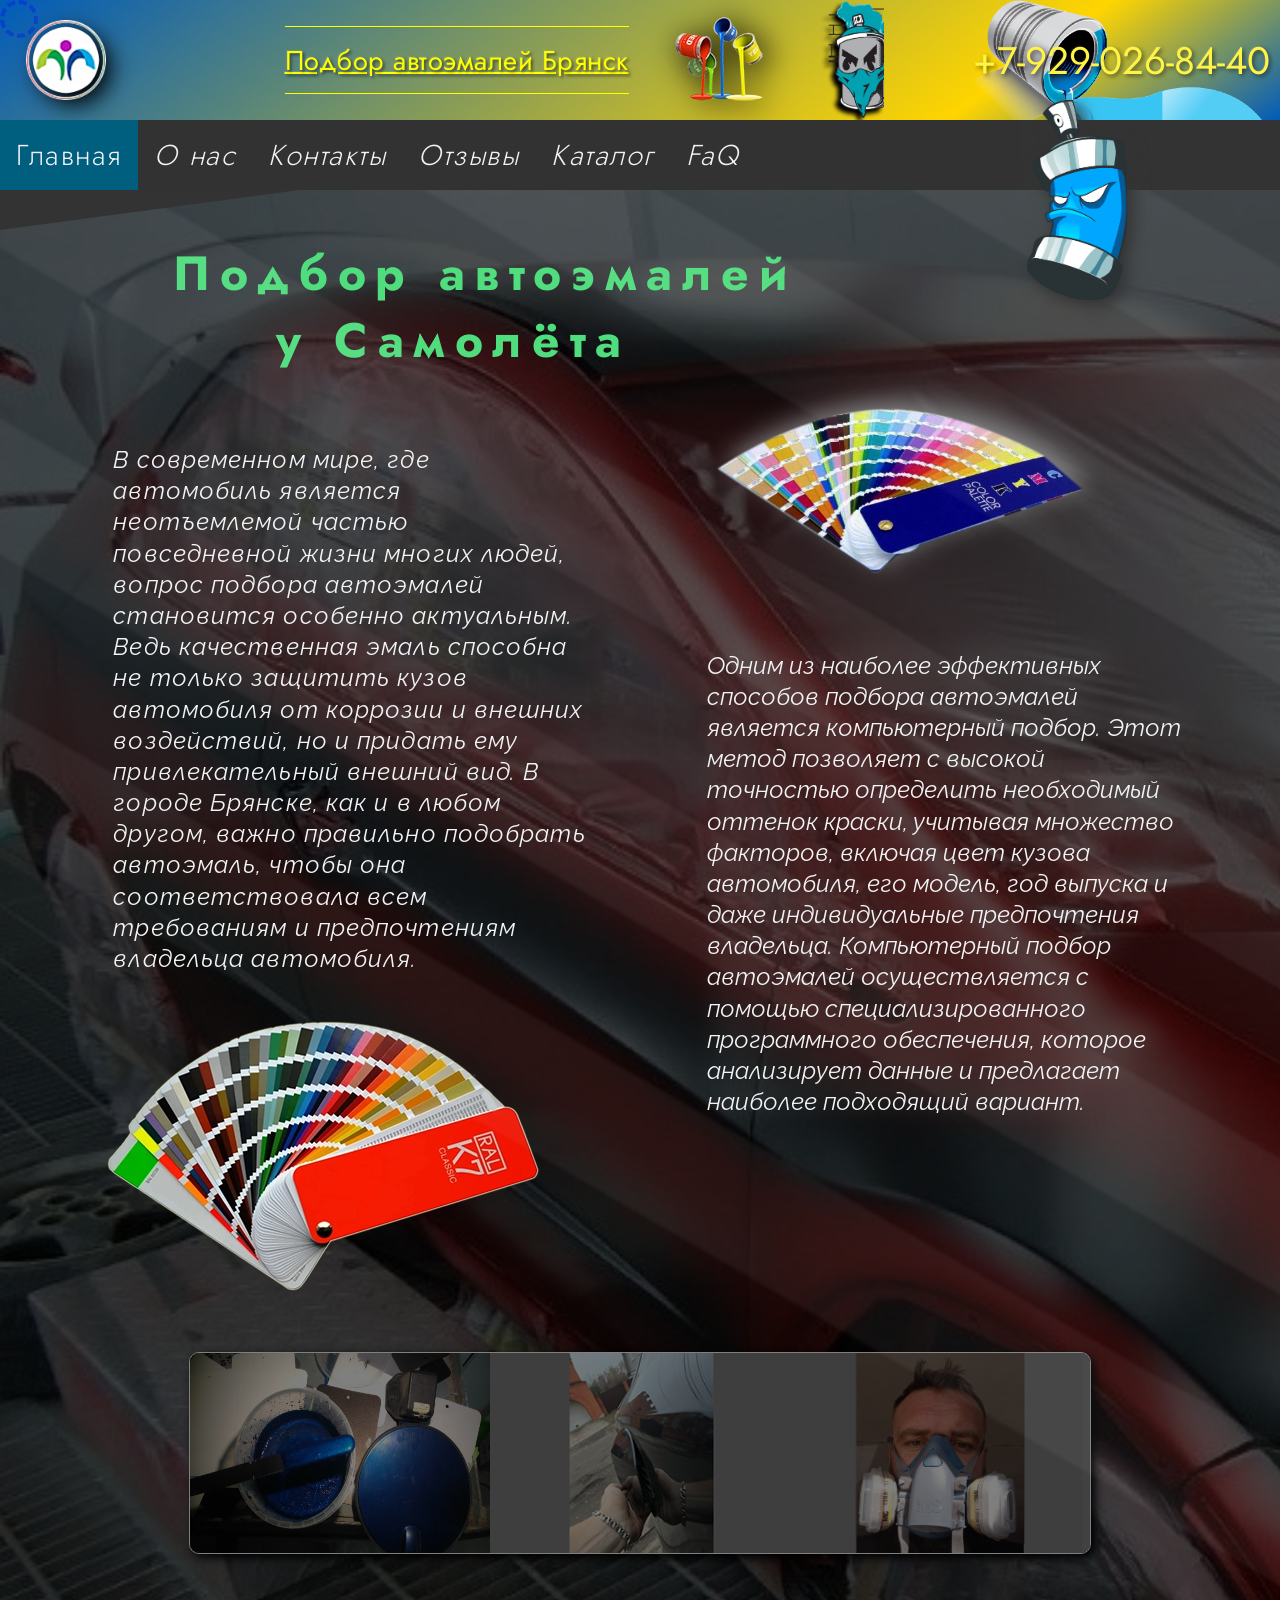
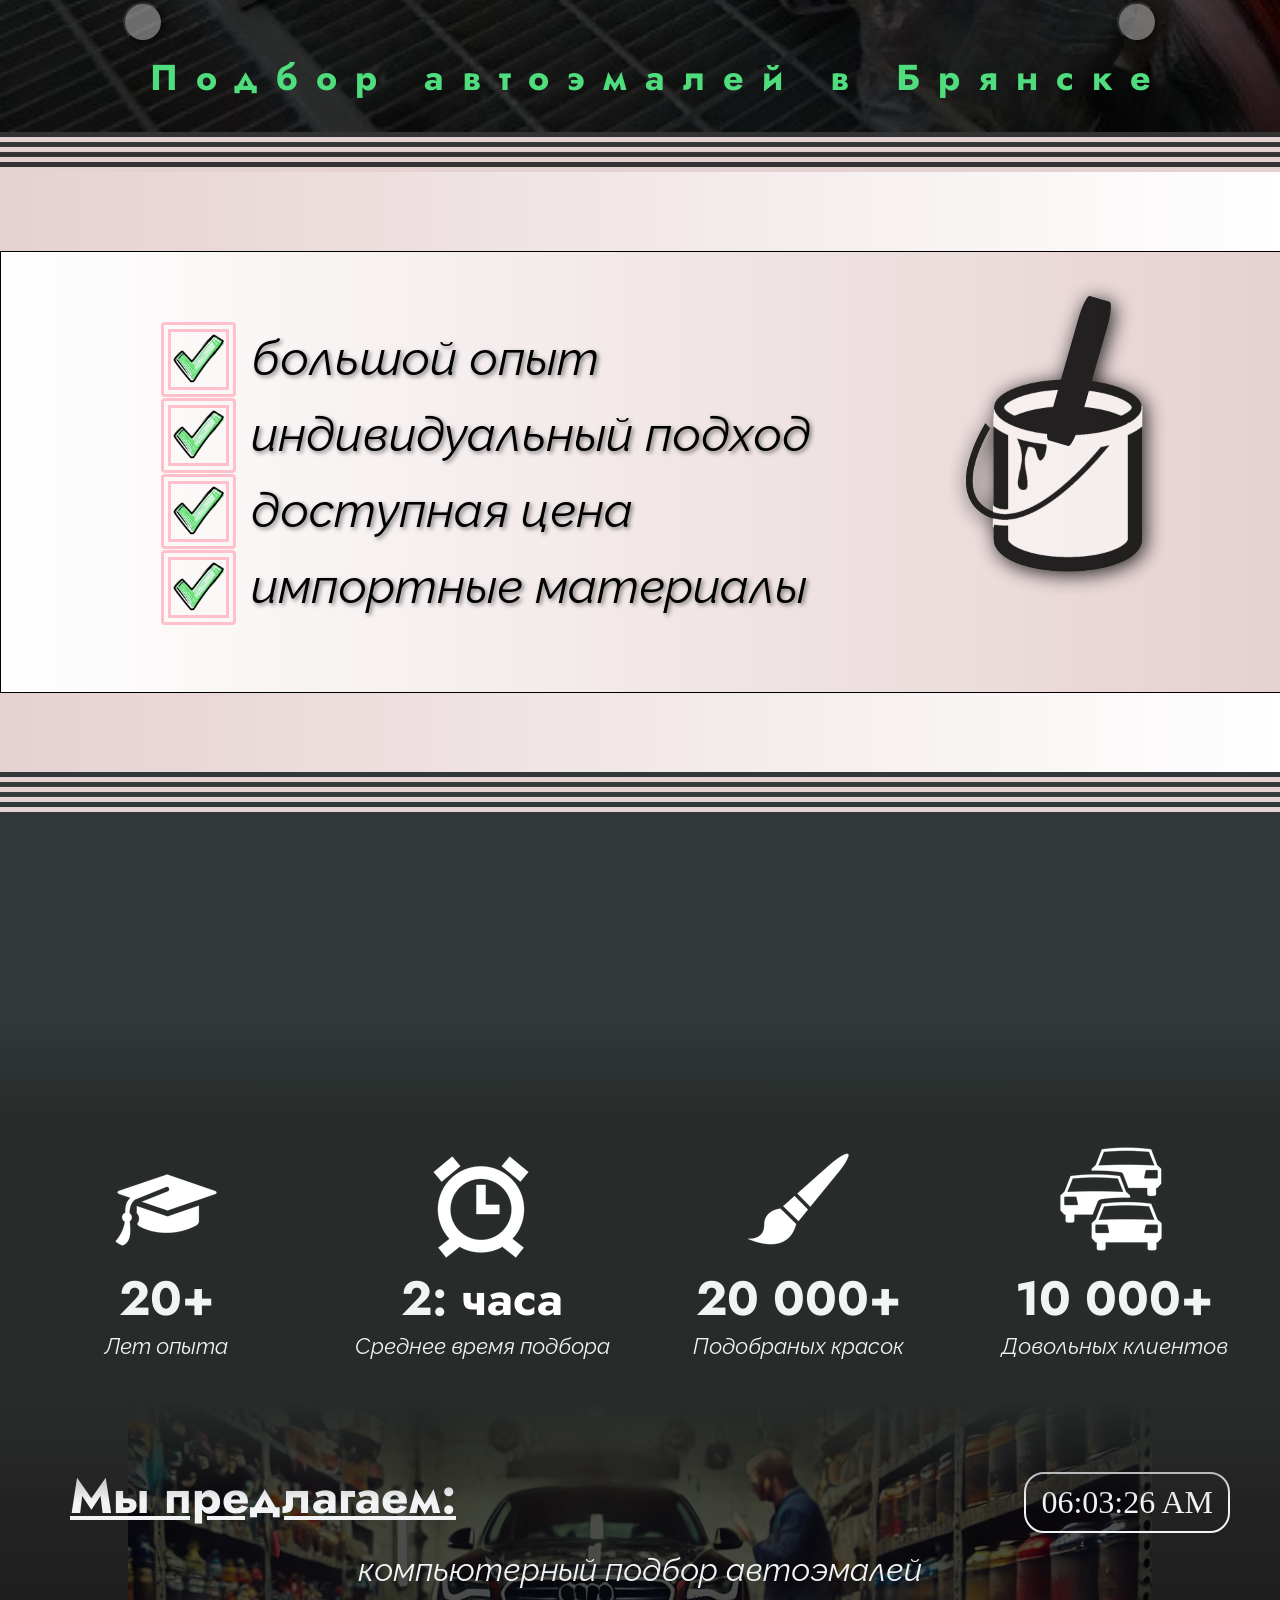
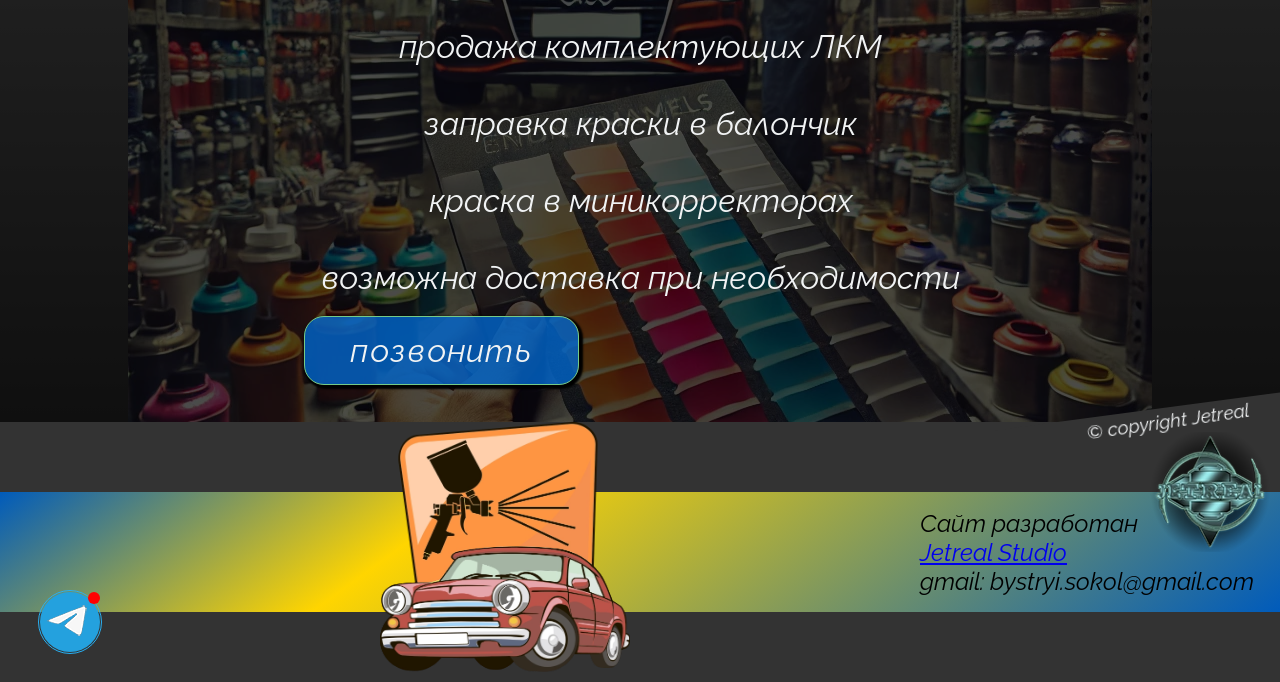
==== commit 1c1e1432: "fix: remove defer from type=module scripts" ====
--- a/index.html
+++ b/index.html
@@ -239,8 +239,8 @@
       window.pageUrl = "/"
     </script>
     <script defer src="/assets/javascript/jq-3.7.1.slim.min.js"></script>
-    <script defer type="module" src="/assets/javascript/index.mjs"></script>
-    <script defer src="/assets/javascript/indexClock.min.mjs" type="module"></script>
+    <script type="module" src="/assets/javascript/index.mjs"></script>
+    <script src="/assets/javascript/indexClock.min.mjs" type="module"></script>
   </div>
 </body>
 
